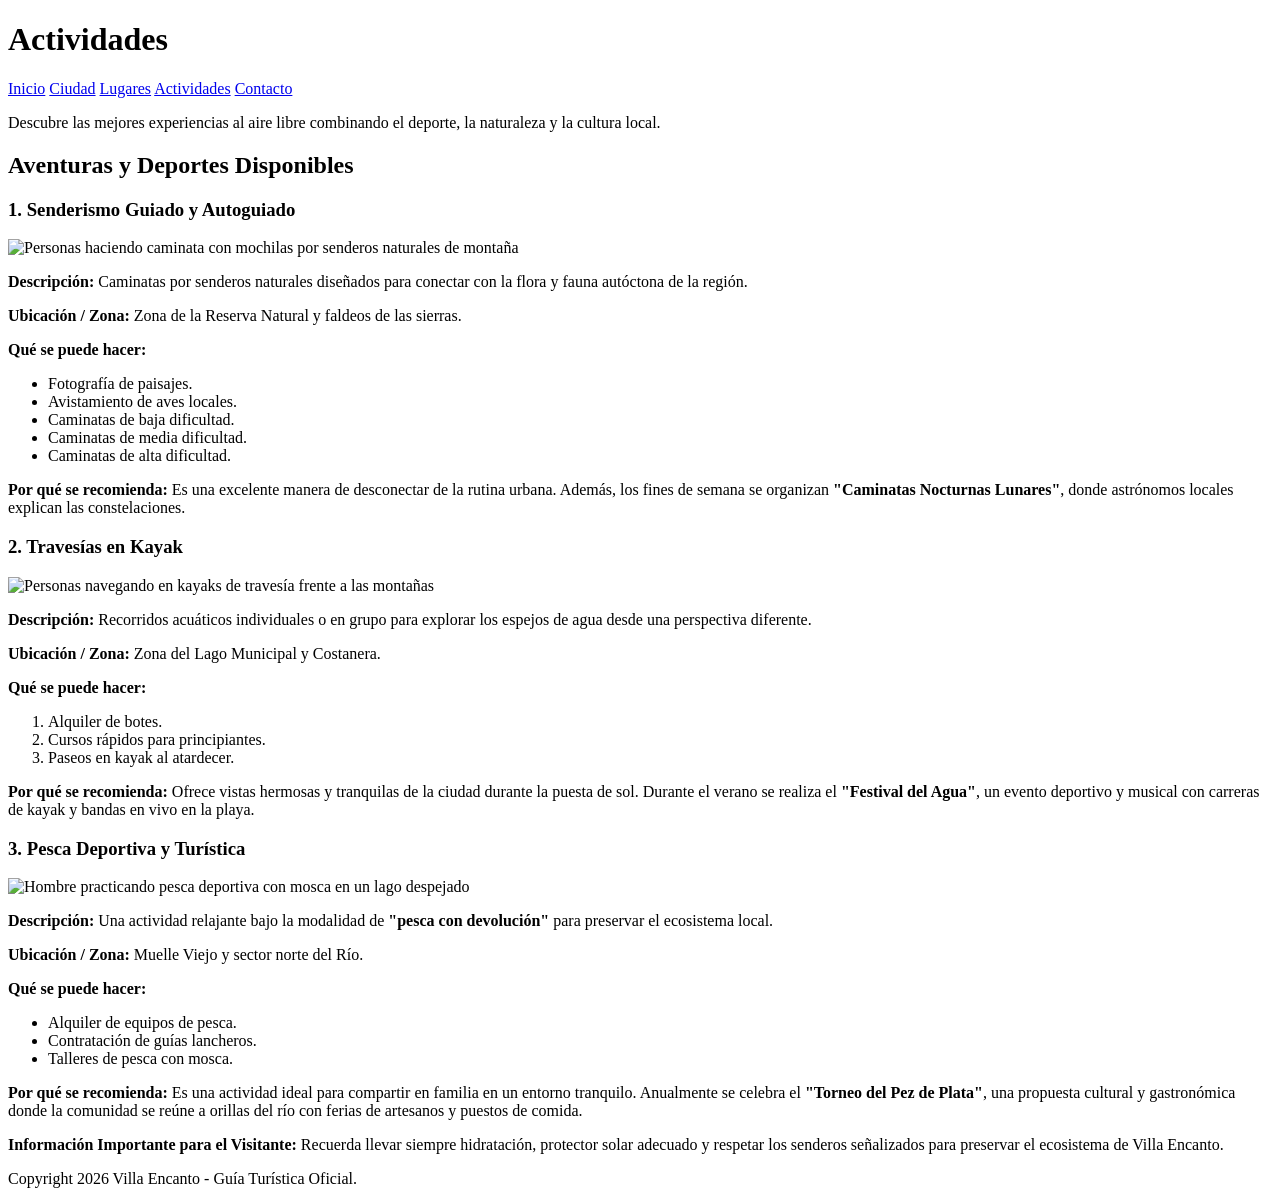
==== Actividades.html @ b79b6f77 "fix:Contacto.html;ciudad.html;Actividades.html;CSS/estilos,css" ====
<!DOCTYPE html>
<html lang="es">

<head>
    <meta charset="UTF-8">
    <meta name="viewport" content="width=device-width, initial-scale=1.0">
    <title>Actividades - Villa Encanto</title>
    <link rel="stylesheet" href="css/estilos.css">
</head>

<body>

    <header>

        <h1>Actividades</h1>

        <nav>
            <a href="Index.html">Inicio</a>
            <a href="Ciudad.html">Ciudad</a>
            <a href="Lugares.html">Lugares</a>
            <a href="Actividades.html">Actividades</a>
            <a href="Contacto.html">Contacto</a>
        </nav>

    </header>


    <main>

        <p>
            Descubre las mejores experiencias al aire libre combinando
            el deporte, la naturaleza y la cultura local.
        </p>


        <section>

            <h2>Aventuras y Deportes Disponibles</h2>


            <h3>1. Senderismo Guiado y Autoguiado</h3>

            <img src="DESC.IMAGENES/foto_senderismo.jpg"
                 alt="Personas haciendo caminata con mochilas por senderos naturales de montaña"
                 width="400">

            <p>
                <strong>Descripción:</strong>
                Caminatas por senderos naturales diseñados para conectar
                con la flora y fauna autóctona de la región.
            </p>

            <p>
                <strong>Ubicación / Zona:</strong>
                Zona de la Reserva Natural y faldeos de las sierras.
            </p>

            <p>
                <strong>Qué se puede hacer:</strong>
            </p>

            <ul>
                <li>Fotografía de paisajes.</li>
                <li>Avistamiento de aves locales.</li>
                <li>Caminatas de baja dificultad.</li>
                <li>Caminatas de media dificultad.</li>
                <li>Caminatas de alta dificultad.</li>
            </ul>

            <p>
                <strong>Por qué se recomienda:</strong>
                Es una excelente manera de desconectar de la rutina urbana.
                Además, los fines de semana se organizan
                <strong>"Caminatas Nocturnas Lunares"</strong>, donde
                astrónomos locales explican las constelaciones.
            </p>


            <h3>2. Travesías en Kayak</h3>

            <img src="DESC.IMAGENES\travesias_kayak_familiar_.jpg"
                 alt="Personas navegando en kayaks de travesía frente a las montañas"
                 width="400">

            <p>
                <strong>Descripción:</strong>
                Recorridos acuáticos individuales o en grupo para explorar
                los espejos de agua desde una perspectiva diferente.
            </p>

            <p>
                <strong>Ubicación / Zona:</strong>
                Zona del Lago Municipal y Costanera.
            </p>

            <p>
                <strong>Qué se puede hacer:</strong>
            </p>

            <ol>
                <li>Alquiler de botes.</li>
                <li>Cursos rápidos para principiantes.</li>
                <li>Paseos en kayak al atardecer.</li>
            </ol>

            <p>
                <strong>Por qué se recomienda:</strong>
                Ofrece vistas hermosas y tranquilas de la ciudad durante
                la puesta de sol. Durante el verano se realiza el
                <strong>"Festival del Agua"</strong>, un evento deportivo
                y musical con carreras de kayak y bandas en vivo en la playa.
            </p>


            <h3>3. Pesca Deportiva y Turística</h3>

            <img src="DESC.IMAGENES\muelle_viejo_pesca_turistica.jpg"
                 alt="Hombre practicando pesca deportiva con mosca en un lago despejado"
                 width="400">

            <p>
                <strong>Descripción:</strong>
                Una actividad relajante bajo la modalidad de
                <strong>"pesca con devolución"</strong> para preservar
                el ecosistema local.
            </p>

            <p>
                <strong>Ubicación / Zona:</strong>
                Muelle Viejo y sector norte del Río.
            </p>

            <p>
                <strong>Qué se puede hacer:</strong>
            </p>

            <ul>
                <li>Alquiler de equipos de pesca.</li>
                <li>Contratación de guías lancheros.</li>
                <li>Talleres de pesca con mosca.</li>
            </ul>

            <p>
                <strong>Por qué se recomienda:</strong>
                Es una actividad ideal para compartir en familia en un
                entorno tranquilo. Anualmente se celebra el
                <strong>"Torneo del Pez de Plata"</strong>, una propuesta
                cultural y gastronómica donde la comunidad se reúne a
                orillas del río con ferias de artesanos y puestos de comida.
            </p>

        </section>


        <p>
            <strong>Información Importante para el Visitante:</strong>
            Recuerda llevar siempre hidratación, protector solar adecuado
            y respetar los senderos señalizados para preservar el
            ecosistema de Villa Encanto.
        </p>


    </main>


    <footer>

        <p>
            Copyright 2026 Villa Encanto - Guía Turística Oficial.
        </p>

    </footer>

</body>

</html>
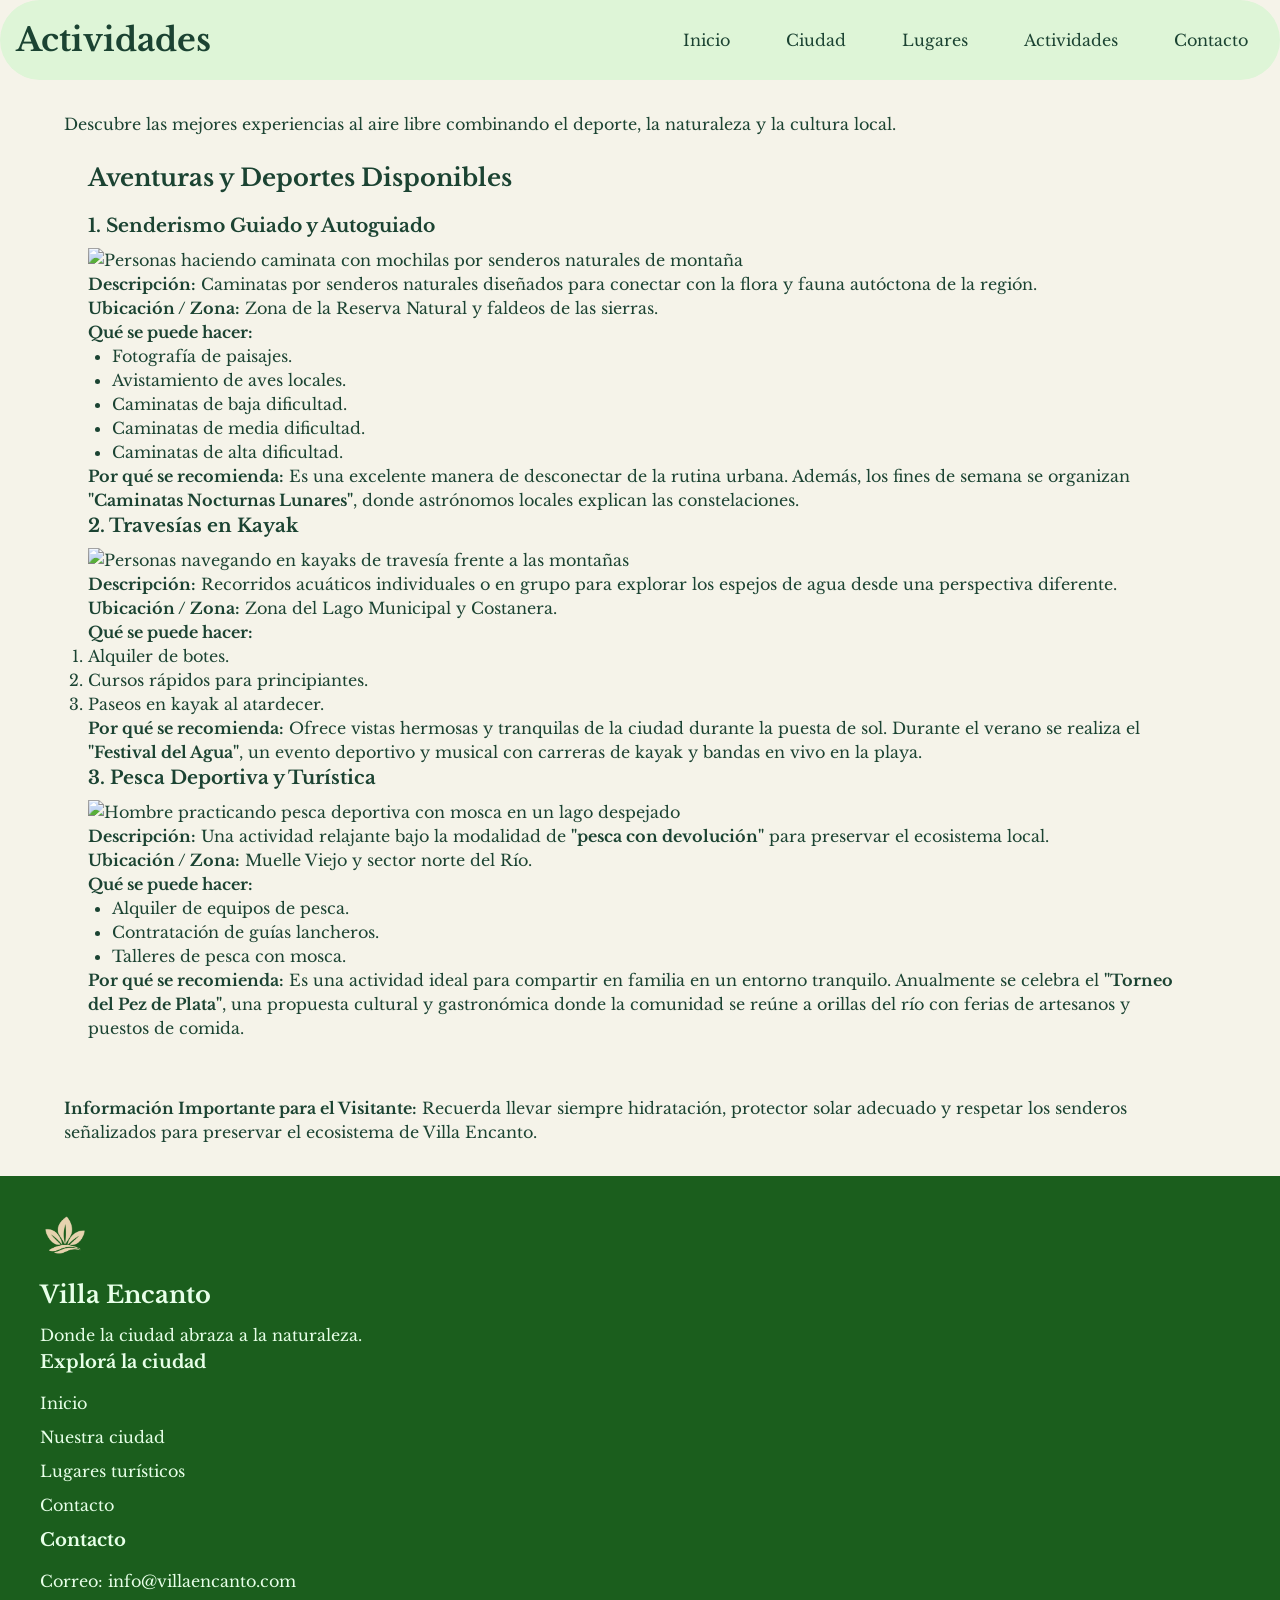
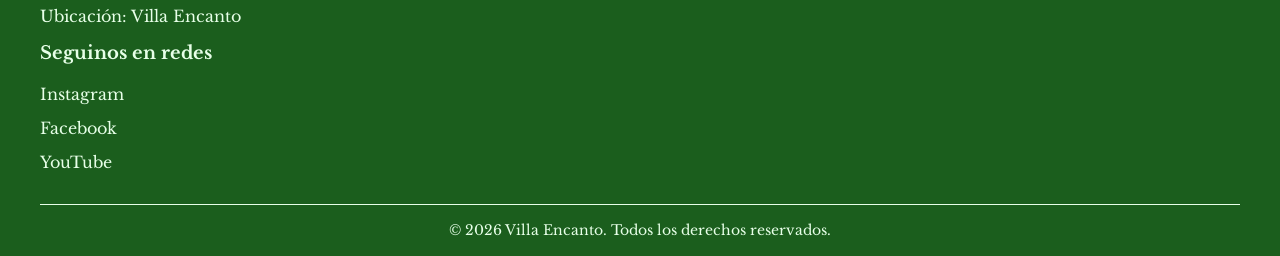
==== commit c4f4057c: "fix:correccion de vinculacion con css, menu de navegacion y creacion de footer" ====
--- a/Actividades.html
+++ b/Actividades.html
@@ -1,176 +1,254 @@
 <!DOCTYPE html>
 <html lang="es">
 
-<head>
-    <meta charset="UTF-8">
-    <meta name="viewport" content="width=device-width, initial-scale=1.0">
-    <title>Actividades - Villa Encanto</title>
-    <link rel="stylesheet" href="css/estilos.css">
-</head>
-
-<body>
-
-    <header>
-
-        <h1>Actividades</h1>
-
-        <nav>
-            <a href="Index.html">Inicio</a>
-            <a href="Ciudad.html">Ciudad</a>
-            <a href="Lugares.html">Lugares</a>
-            <a href="Actividades.html">Actividades</a>
-            <a href="Contacto.html">Contacto</a>
-        </nav>
-
-    </header>
-
-
-    <main>
-
-        <p>
-            Descubre las mejores experiencias al aire libre combinando
-            el deporte, la naturaleza y la cultura local.
-        </p>
-
-
-        <section>
-
-            <h2>Aventuras y Deportes Disponibles</h2>
-
-
-            <h3>1. Senderismo Guiado y Autoguiado</h3>
-
-            <img src="DESC.IMAGENES/foto_senderismo.jpg"
-                 alt="Personas haciendo caminata con mochilas por senderos naturales de montaña"
-                 width="400">
+    <head>
+        <meta charset="UTF-8">
+        <meta name="viewport" content="width=device-width, initial-scale=1.0">
+        <title>Actividades - Villa Encanto</title>
+        <meta name="description" content="Conocé Villa Encanto, una ciudad rodeada de naturaleza, cultura, espacios recreativos y lugares únicos para descubrir.">
+
+        <!-- Google Fonts -->
+        <link rel="preconnect" href="https://fonts.googleapis.com">
+        <link rel="preconnect" href="https://fonts.gstatic.com" crossorigin>
+        <link href="https://fonts.googleapis.com/css2?family=Libre+Baskerville:ital,wght@0,400..700;1,400..700&display=swap" rel="stylesheet">
+
+        <!-- CSS -->
+        <link rel="stylesheet" href="CSS/estilos.css">
+    </head>
+
+    <body>
+
+        <header>
+            <h1>Actividades</h1>
+            <nav>
+                <ul>
+                    <li><a href="index.html">Inicio</a></li>
+                    <li><a href="ciudad.html">Ciudad</a></li>
+                    <li><a href="lugares.html">Lugares</a></li>
+                    <li><a href="actividades.html">Actividades</a></li>
+                    <li><a href="contacto.html">Contacto</a></li>
+                </ul>
+            </nav>
+        </header>
+
+
+        <main>
 
             <p>
-                <strong>Descripción:</strong>
-                Caminatas por senderos naturales diseñados para conectar
-                con la flora y fauna autóctona de la región.
+                Descubre las mejores experiencias al aire libre combinando
+                el deporte, la naturaleza y la cultura local.
             </p>
 
+
+            <section>
+
+                <h2>Aventuras y Deportes Disponibles</h2>
+
+
+                <h3>1. Senderismo Guiado y Autoguiado</h3>
+
+                <img
+                    src="DESC.IMAGENES/foto_senderismo.jpg"
+                    alt="Personas haciendo caminata con mochilas por senderos naturales de montaña"
+                    width="400"
+                >
+
+                <p>
+                    <strong>Descripción:</strong>
+                    Caminatas por senderos naturales diseñados para conectar
+                    con la flora y fauna autóctona de la región.
+                </p>
+
+                <p>
+                    <strong>Ubicación / Zona:</strong>
+                    Zona de la Reserva Natural y faldeos de las sierras.
+                </p>
+
+                <p>
+                    <strong>Qué se puede hacer:</strong>
+                </p>
+
+                <ul>
+                    <li>Fotografía de paisajes.</li>
+                    <li>Avistamiento de aves locales.</li>
+                    <li>Caminatas de baja dificultad.</li>
+                    <li>Caminatas de media dificultad.</li>
+                    <li>Caminatas de alta dificultad.</li>
+                </ul>
+
+                <p>
+                    <strong>Por qué se recomienda:</strong>
+                    Es una excelente manera de desconectar de la rutina urbana.
+                    Además, los fines de semana se organizan
+                    <strong>"Caminatas Nocturnas Lunares"</strong>, donde
+                    astrónomos locales explican las constelaciones.
+                </p>
+
+
+                <h3>2. Travesías en Kayak</h3>
+
+                <img
+                    src="DESC.IMAGENES\travesias_kayak_familiar_.jpg"
+                    alt="Personas navegando en kayaks de travesía frente a las montañas"
+                    width="400"
+                >
+
+                <p>
+                    <strong>Descripción:</strong>
+                    Recorridos acuáticos individuales o en grupo para explorar
+                    los espejos de agua desde una perspectiva diferente.
+                </p>
+
+                <p>
+                    <strong>Ubicación / Zona:</strong>
+                    Zona del Lago Municipal y Costanera.
+                </p>
+
+                <p>
+                    <strong>Qué se puede hacer:</strong>
+                </p>
+
+                <ol>
+                    <li>Alquiler de botes.</li>
+                    <li>Cursos rápidos para principiantes.</li>
+                    <li>Paseos en kayak al atardecer.</li>
+                </ol>
+
+                <p>
+                    <strong>Por qué se recomienda:</strong>
+                    Ofrece vistas hermosas y tranquilas de la ciudad durante
+                    la puesta de sol. Durante el verano se realiza el
+                    <strong>"Festival del Agua"</strong>, un evento deportivo
+                    y musical con carreras de kayak y bandas en vivo en la playa.
+                </p>
+
+
+                <h3>3. Pesca Deportiva y Turística</h3>
+
+                <img
+                    src="DESC.IMAGENES\muelle_viejo_pesca_turistica.jpg"
+                    alt="Hombre practicando pesca deportiva con mosca en un lago despejado"
+                    width="400"
+                >
+
+                <p>
+                    <strong>Descripción:</strong>
+                    Una actividad relajante bajo la modalidad de
+                    <strong>"pesca con devolución"</strong> para preservar
+                    el ecosistema local.
+                </p>
+
+                <p>
+                    <strong>Ubicación / Zona:</strong>
+                    Muelle Viejo y sector norte del Río.
+                </p>
+
+                <p>
+                    <strong>Qué se puede hacer:</strong>
+                </p>
+
+                <ul>
+                    <li>Alquiler de equipos de pesca.</li>
+                    <li>Contratación de guías lancheros.</li>
+                    <li>Talleres de pesca con mosca.</li>
+                </ul>
+
+                <p>
+                    <strong>Por qué se recomienda:</strong>
+                    Es una actividad ideal para compartir en familia en un
+                    entorno tranquilo. Anualmente se celebra el
+                    <strong>"Torneo del Pez de Plata"</strong>, una propuesta
+                    cultural y gastronómica donde la comunidad se reúne a
+                    orillas del río con ferias de artesanos y puestos de comida.
+                </p>
+
+            </section>
+
+
             <p>
-                <strong>Ubicación / Zona:</strong>
-                Zona de la Reserva Natural y faldeos de las sierras.
+                <strong>Información Importante para el Visitante:</strong>
+                Recuerda llevar siempre hidratación, protector solar adecuado
+                y respetar los senderos señalizados para preservar el
+                ecosistema de Villa Encanto.
             </p>
 
-            <p>
-                <strong>Qué se puede hacer:</strong>
-            </p>
-
-            <ul>
-                <li>Fotografía de paisajes.</li>
-                <li>Avistamiento de aves locales.</li>
-                <li>Caminatas de baja dificultad.</li>
-                <li>Caminatas de media dificultad.</li>
-                <li>Caminatas de alta dificultad.</li>
-            </ul>
-
-            <p>
-                <strong>Por qué se recomienda:</strong>
-                Es una excelente manera de desconectar de la rutina urbana.
-                Además, los fines de semana se organizan
-                <strong>"Caminatas Nocturnas Lunares"</strong>, donde
-                astrónomos locales explican las constelaciones.
-            </p>
-
-
-            <h3>2. Travesías en Kayak</h3>
-
-            <img src="DESC.IMAGENES\travesias_kayak_familiar_.jpg"
-                 alt="Personas navegando en kayaks de travesía frente a las montañas"
-                 width="400">
-
-            <p>
-                <strong>Descripción:</strong>
-                Recorridos acuáticos individuales o en grupo para explorar
-                los espejos de agua desde una perspectiva diferente.
-            </p>
-
-            <p>
-                <strong>Ubicación / Zona:</strong>
-                Zona del Lago Municipal y Costanera.
-            </p>
-
-            <p>
-                <strong>Qué se puede hacer:</strong>
-            </p>
-
-            <ol>
-                <li>Alquiler de botes.</li>
-                <li>Cursos rápidos para principiantes.</li>
-                <li>Paseos en kayak al atardecer.</li>
-            </ol>
-
-            <p>
-                <strong>Por qué se recomienda:</strong>
-                Ofrece vistas hermosas y tranquilas de la ciudad durante
-                la puesta de sol. Durante el verano se realiza el
-                <strong>"Festival del Agua"</strong>, un evento deportivo
-                y musical con carreras de kayak y bandas en vivo en la playa.
-            </p>
-
-
-            <h3>3. Pesca Deportiva y Turística</h3>
-
-            <img src="DESC.IMAGENES\muelle_viejo_pesca_turistica.jpg"
-                 alt="Hombre practicando pesca deportiva con mosca en un lago despejado"
-                 width="400">
-
-            <p>
-                <strong>Descripción:</strong>
-                Una actividad relajante bajo la modalidad de
-                <strong>"pesca con devolución"</strong> para preservar
-                el ecosistema local.
-            </p>
-
-            <p>
-                <strong>Ubicación / Zona:</strong>
-                Muelle Viejo y sector norte del Río.
-            </p>
-
-            <p>
-                <strong>Qué se puede hacer:</strong>
-            </p>
-
-            <ul>
-                <li>Alquiler de equipos de pesca.</li>
-                <li>Contratación de guías lancheros.</li>
-                <li>Talleres de pesca con mosca.</li>
-            </ul>
-
-            <p>
-                <strong>Por qué se recomienda:</strong>
-                Es una actividad ideal para compartir en familia en un
-                entorno tranquilo. Anualmente se celebra el
-                <strong>"Torneo del Pez de Plata"</strong>, una propuesta
-                cultural y gastronómica donde la comunidad se reúne a
-                orillas del río con ferias de artesanos y puestos de comida.
-            </p>
-
-        </section>
-
-
-        <p>
-            <strong>Información Importante para el Visitante:</strong>
-            Recuerda llevar siempre hidratación, protector solar adecuado
-            y respetar los senderos señalizados para preservar el
-            ecosistema de Villa Encanto.
-        </p>
-
-
-    </main>
-
-
-    <footer>
-
-        <p>
-            Copyright 2026 Villa Encanto - Guía Turística Oficial.
-        </p>
-
-    </footer>
+
+        </main>
+
+
+        <!-- PIE DE PÁGINA -->
+        <footer id="pie-pagina">
+
+            <div class="footer-contenido">
+
+                <div class="footer-identidad">
+                    <img
+                        src="Imagenes/isologo-beige.png"
+                        alt="Isologo de Villa Encanto"
+                        width="50"
+                    >
+
+                    <h2>Villa Encanto</h2>
+                    <p>Donde la ciudad abraza a la naturaleza.</p>
+                </div>
+
+                <div class="footer-enlaces">
+                    <h3>Explorá la ciudad</h3>
+
+                    <ul>
+                        <li><a href="index.html">Inicio</a></li>
+                        <li><a href="ciudad.html">Nuestra ciudad</a></li>
+                        <li><a href="lugares.html">Lugares turísticos</a></li>
+                        <li><a href="contacto.html">Contacto</a></li>
+                    </ul>
+                </div>
+
+                <div class="footer-contacto">
+                    <h3>Contacto</h3>
+                    <p>Correo: info@villaencanto.com</p>
+                    <p>Ubicación: Villa Encanto</p>
+                </div>
+
+                <div class="footer-redes">
+                    <h3>Seguinos en redes</h3>
+
+                    <ul>
+                        <li>
+                            <a
+                                href="https://www.instagram.com/"
+                                target="_blank"
+                                rel="noopener noreferrer"
+                            >Instagram</a>
+                        </li>
+                        <li>
+                            <a
+                                href="https://www.facebook.com/"
+                                target="_blank"
+                                rel="noopener noreferrer"
+                            >Facebook</a>
+                        </li>
+                        <li>
+                            <a
+                                href="https://www.youtube.com/"
+                                target="_blank"
+                                rel="noopener noreferrer"
+                            >YouTube</a>
+                        </li>
+                    </ul>
+                </div>
+
+            </div>
+
+            <div class="footer-derechos">
+                <p>&copy; 2026 Villa Encanto. Todos los derechos reservados.</p>
+            </div>
+
+        </footer>
+
+    </body>
+</html>
+
 
 </body>
 
-</html>+</html>
--- a/CSS/estilos.css
+++ b/CSS/estilos.css
@@ -0,0 +1,372 @@
+/* VARIABLES CSS */
+:root {
+    /* Colores de fondo */
+    --color-primario-fondo: #f5f3e9;
+    --color-secundario-fondo: #def5d7;
+    --color-terciario-fondo: #d6b56d;
+    --color-cuaternario-fondo: #1b5e1d;
+    /*botones */
+    --color-boton-fondo: #1b5e1d;
+
+    /* Colores de texto */
+    --color-primario-texto: #1b4332;
+    --color-secundario-texto: #f5f3e9;
+    --color-terciario-texto: #d6b56d;
+
+    /* Tipografía */
+    --tipo-fuente-principal: "Libre Baskerville", serif;
+}
+
+/* RESET CSS */
+* {
+    margin: 0;
+    padding: 0;
+    box-sizing: border-box;
+}
+
+/* TIPOGRAFÍA Y ESTILOS GLOBALES */
+body {
+    font-family: var(--tipo-fuente-principal);
+    color: var(--color-primario-texto);
+    font-size: 1rem;
+    background-color: var(--color-primario-fondo);
+    line-height: 1.5;
+    margin: 0;
+    padding: 0;
+}
+
+/* ENCABEZADO */
+header {
+    display: flex;
+    justify-content: space-between;
+    align-items: center;
+
+    background-color: var(--color-secundario-fondo);
+    padding: 1rem;
+    text-align: left;
+    
+
+    border-radius: 40px;
+}
+
+/* MENÚ DE NAVEGACIÓN */
+
+nav {
+    margin-top: 1.5rem 0;
+    order: 1;
+}
+.encabezado-logo {
+    order: 2;
+}
+
+.encabezado-logo img {
+    max-width: 100%;
+    height: auto;
+}
+nav ul {
+    display: flex;
+    justify-content: right;
+    align-items: center;
+    gap: 1.5rem;
+    list-style: none;
+    flex-wrap: wrap;
+}
+
+nav a {
+    color: var(--color-primario-texto);
+    text-decoration: none;
+    padding: 0.6rem 1rem; /*are de enlace mas grande paa q parezca un boton*/
+    border-radius: 10px; /*redonde las esquinas*/
+    transition: 0.3s;
+}
+/*efecto cuando paso el mouse por encima*/
+nav a:hover {
+    background-color: var(--color-cuaternario-fondo);
+    color: var(--color-secundario-texto);
+}
+
+/*imagen fondo index*/
+.hero {
+    min-height: 400px;
+    background-image: url("../Imagenes/paisaje-ciudad.avif");
+    background-size: cover;
+    background-position: center;
+    position: relative;
+    color: var(--color-secundario-texto);
+
+    display: flex;
+    justify-content: center;
+    align-items: center;
+
+    margin: 0;
+}
+/*titulo del hero*/
+.hero h1 {
+    font-size: 3.5rem;
+    margin-bottom: 1rem;
+}
+/*eslogan */
+.hero p {
+    font-size: 1.2rem;
+    line-height: 1.6;
+}
+
+/*boton de conce villa encanto*/
+.hero a {
+    display: inline-block;
+    margin-top: 1rem;
+    padding: 0.8rem 1.5rem;
+
+    background-color: var(--color-cuaternario-fondo);
+    color: var(--color-secundario-texto);
+    text-decoration: none;
+    font-weight: bold;
+    border-radius: 10px;
+
+    transition: 0.3s;
+}
+
+.hero a:hover {
+    transform: translateY(-3px);
+}
+.hero::before {
+    content: "";
+    position: absolute;
+    inset: 0;
+    background-color: rgba(0, 0, 0, 0.5); /* Capa semitransparente */
+}
+
+.hero-content {
+    position: relative;
+    z-index: 1;
+    max-width: 800px;
+    text-align: center;
+    padding: 2rem;
+}
+
+/* CONTENIDO PRINCIPAL */
+main {
+    background-color: var(--color-primario-fondo);
+    padding: 2rem 4rem;
+    width: 100%;
+    max-width: NONE;
+    margin: 0 AUTO;
+}
+
+/* footer */
+
+#pie-pagina {
+    background-color: #1b5e1d;
+    color: #e7ffe8;
+    padding: 35px 40px 15px;
+}
+
+/* Contenido del footer */
+
+.footer-contenido {
+    display:;
+    grid-template-columns: repeat(4, 1fr);
+    gap: 30px;
+    max-width: 1200px;
+    margin: 0 auto;
+}
+
+/* Identidad */
+
+.footer-identidad img {
+    margin-bottom: 10px;
+}
+
+.footer-identidad h2 {
+    font-size: 24px;
+    margin-bottom: 10px;
+}
+
+.footer-identidad p {
+    line-height: 1.6;
+}
+
+/* Títulos */
+
+#pie-pagina h3 {
+    font-size: 18px;
+    margin-bottom: 15px;
+}
+
+/* Listas */
+
+#pie-pagina ul {
+    list-style: none;
+    padding: 0;
+    margin: 0;
+}
+
+#pie-pagina li {
+    margin-bottom: 10px;
+}
+
+/* Enlaces */
+
+#pie-pagina a {
+    color: #e7ffe8;
+    text-decoration: none;
+    transition: color 0.3s;
+}
+
+#pie-pagina a:hover {
+    color: #ffffff;
+    text-decoration: underline;
+}
+
+/* Contacto */
+
+.footer-contacto p {
+    margin-bottom: 10px;
+    line-height: 1.6;
+}
+
+/* Derechos de autor */
+
+.footer-derechos {
+    border-top: 1px solid #e7ffe8;
+    text-align: center;
+    margin-top: 30px;
+    padding-top: 15px;
+    font-size: 14px;
+}
+
+.footer-derechos p {
+    margin: 0;
+}
+
+section {
+    margin-bottom: 2rem;
+    padding: 1.5rem;
+}
+
+/* TÍTULOS */
+h2 {
+    margin-bottom: 1rem;
+}
+
+h3 {
+    margin-bottom: 0.5rem;
+}
+
+/* IMÁGENES */
+figure {
+    margin: 1.5rem 0;
+    text-align: center;
+}
+
+figure img {
+    width: 600px;
+    max-width: 100%;
+    height: auto;
+    display: block;
+    margin: 0 auto;
+    border: 6px solid var(--color-primario);
+}
+
+figcaption {
+    margin-top: 0.5rem;
+}
+
+/* ZONAS DE LA CIUDAD -------------------------------revisar*/
+section article {
+    padding: 1rem;
+    margin-bottom: 1rem;
+    border: 1px solid var(--color-primario);
+}
+
+/* LISTAS */
+section ul {
+    padding-left: 1.5rem;
+}
+
+/* DATOS CLAVE */
+dl {
+    padding: 1rem;
+}
+
+dt {
+    font-weight: bold;
+    margin-top: 1rem;
+}
+
+dd {
+    margin-left: 1rem;
+}
+
+/* INFORMACIÓN TURÍSTICA */
+aside {
+    padding: 1.5rem;
+    margin-bottom: 2rem;
+    border: 1px solid var(--color-primario);
+}
+
+/* FORMULARIO DE CONTACTO */
+form {
+    max-width: 600px;
+    margin: 0 auto;
+    padding: 2rem;
+    border: 2px solid var(--color-primario);
+}
+
+form h2 {
+    text-align: center;
+    margin-bottom: 1.5rem;
+}
+
+.input-group {
+    display: flex;
+    flex-direction: column;
+    gap: 0.5rem;
+}
+
+.input-group input,
+.input-group textarea {
+    width: 100%;
+    padding: 0.75rem;
+    border: 1px solid var(--color-primario);
+    box-sizing: border-box;
+}
+
+.fore-text {
+    display: flex;
+    justify-content: space-between;
+    gap: 1rem;
+    margin-top: 1rem;
+}
+
+.fore-text a {
+    color: var(--color-primario);
+}
+
+.btn {
+    margin-top: 1.5rem;
+    padding: 0.75rem 2rem;
+    background-color: var(--color-primario);
+    color: var(--color-secundario-texto);
+    border: none;
+    cursor: pointer;
+}
+table {
+    width: 100%;
+    border-collapse: collapse;
+    margin-top: 1.5rem 0;
+}
+
+th,
+td {
+    border: 1px solid var(--color-primario);
+    padding: 0.75rem;
+    text-align: left;
+}
+thead {
+    background-color: var(--color-primario);
+}
+
+tbody tr:nth-child(even) {
+    background-color: var(--color-secundario-fondo);
+}
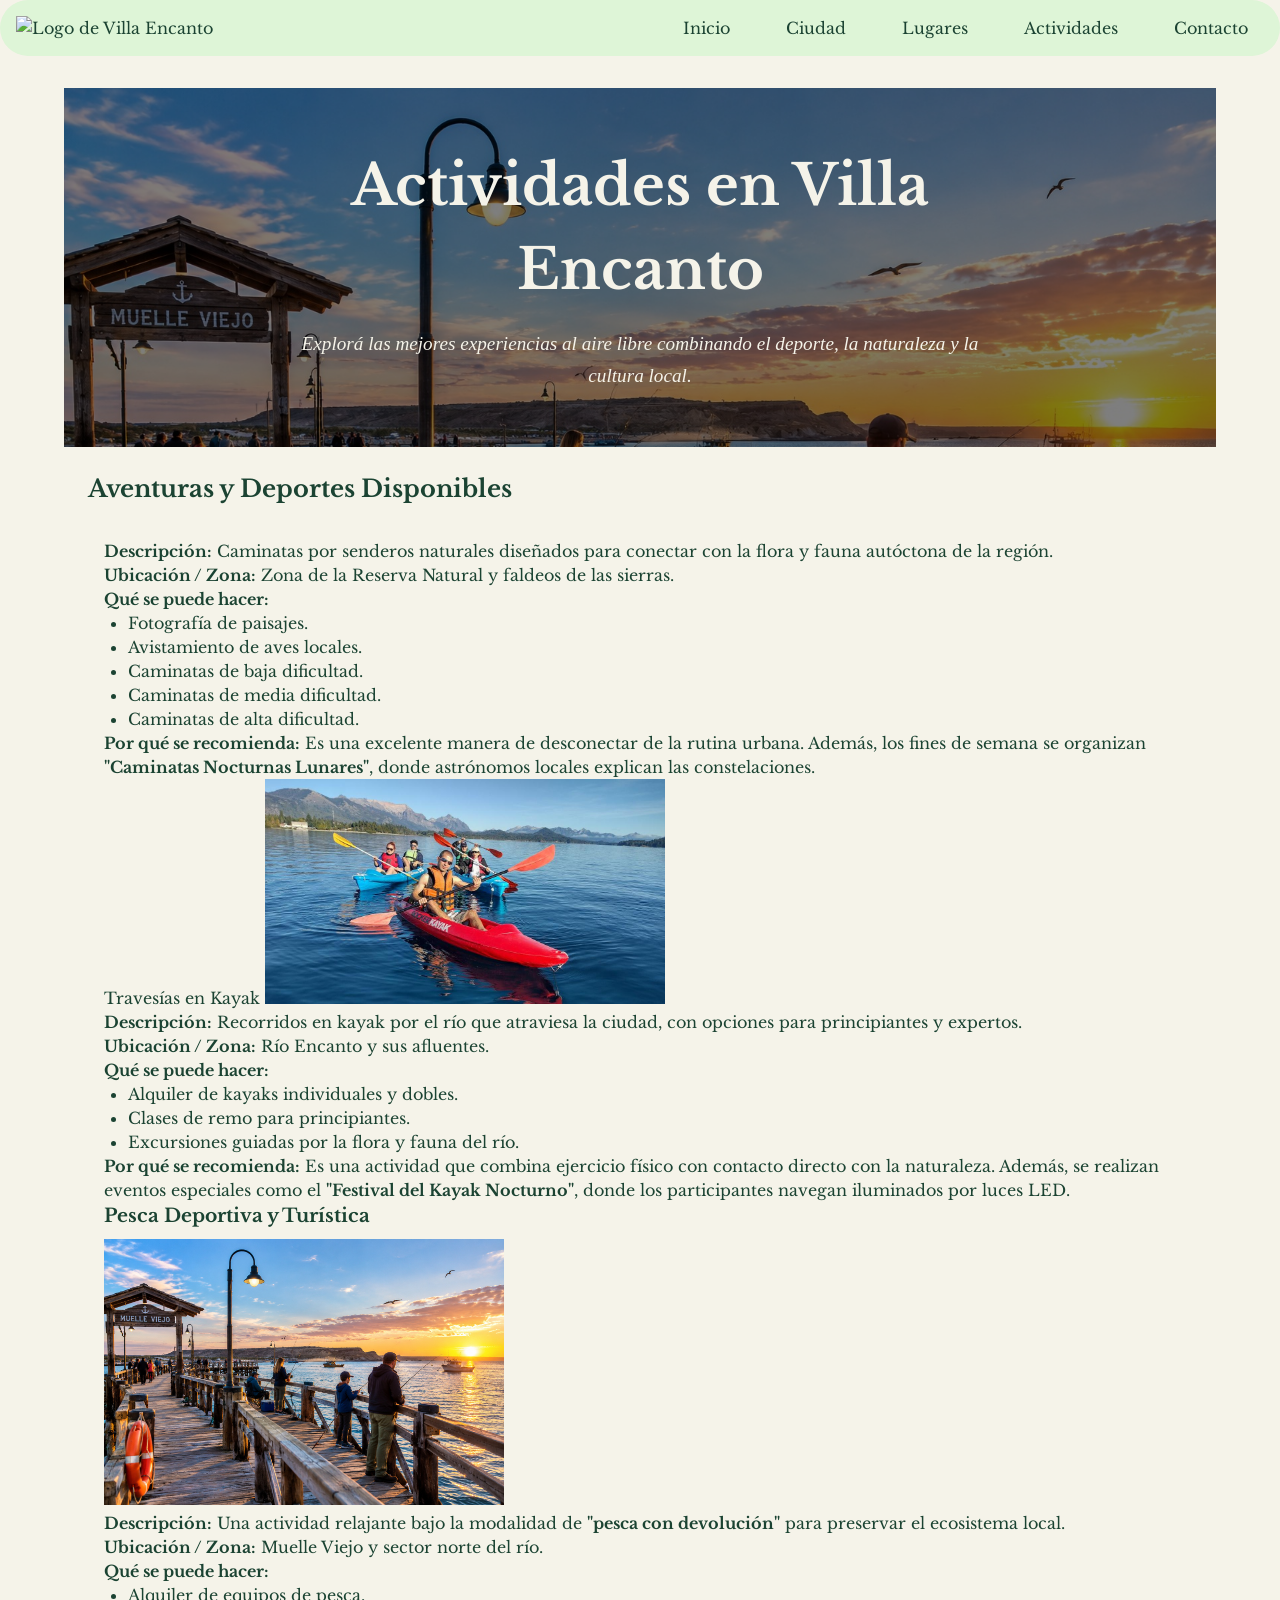
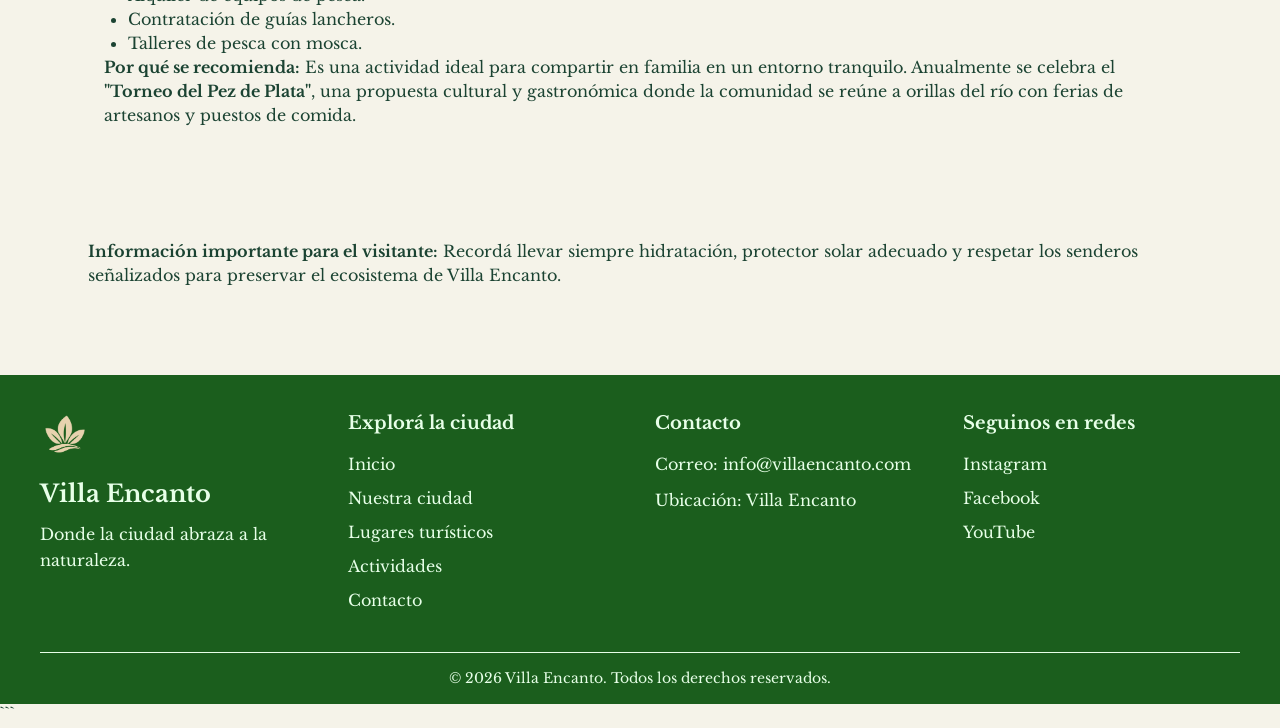
==== commit 5002adec: "fix:correcines html en pagina de actividades" ====
--- a/Actividades.html
+++ b/Actividades.html
@@ -4,7 +4,9 @@
     <head>
         <meta charset="UTF-8">
         <meta name="viewport" content="width=device-width, initial-scale=1.0">
+
         <title>Actividades - Villa Encanto</title>
+
         <meta name="description" content="Conocé Villa Encanto, una ciudad rodeada de naturaleza, cultura, espacios recreativos y lugares únicos para descubrir.">
 
         <!-- Google Fonts -->
@@ -18,8 +20,16 @@
 
     <body>
 
+        <!-- ENCABEZADO -->
         <header>
-            <h1>Actividades</h1>
+            <div class="Encabezado-logo">
+                <img
+                    src="Imagenes/LOGO - Villa encanto.png"
+                    alt="Logo de Villa Encanto"
+                    width="200"
+                >
+            </div>
+
             <nav>
                 <ul>
                     <li><a href="index.html">Inicio</a></li>
@@ -31,156 +41,167 @@
             </nav>
         </header>
 
-
         <main>
 
-            <p>
-                Descubre las mejores experiencias al aire libre combinando
-                el deporte, la naturaleza y la cultura local.
-            </p>
-
-
-            <section>
+            <!-- HERO DE ACTIVIDADES -->
+            <section class="hero-actividades">
+                <div class="hero-content">
+                    <h1>Actividades en Villa Encanto</h1>
+
+                    <p>
+                        <em>
+                            Explorá las mejores experiencias al aire libre combinando
+                            el deporte, la naturaleza y la cultura local.
+                        </em>
+                    </p>
+                </div>
+            </section>
+
+            <!-- ACTIVIDADES DISPONIBLES -->
+            <section id="actividades-disponibles">
 
                 <h2>Aventuras y Deportes Disponibles</h2>
 
-
-                <h3>1. Senderismo Guiado y Autoguiado</h3>
-
-                <img
-                    src="DESC.IMAGENES/foto_senderismo.jpg"
-                    alt="Personas haciendo caminata con mochilas por senderos naturales de montaña"
-                    width="400"
-                >
-
+                <!-- SENDERISMO -->
+                <article class="actividad">
+                    <div class="imagen/actividades">
+                        <p>
+                            <strong>Descripción:</strong>
+                            Caminatas por senderos naturales diseñados para conectar
+                            con la flora y fauna autóctona de la región.
+                        </p>
+                    </div>
+                    <div class="descripcion/actividades">
+                        <p>
+                            <strong>Ubicación / Zona:</strong>
+                            Zona de la Reserva Natural y faldeos de las sierras.
+                        </p>
+
+                        <p><strong>Qué se puede hacer:</strong></p>
+
+                        <ul>
+                            <li>Fotografía de paisajes.</li>
+                            <li>Avistamiento de aves locales.</li>
+                            <li>Caminatas de baja dificultad.</li>
+                            <li>Caminatas de media dificultad.</li>
+                            <li>Caminatas de alta dificultad.</li>
+                        </ul>
+
+                        <p>
+                            <strong>Por qué se recomienda:</strong>
+                            Es una excelente manera de desconectar de la rutina urbana.
+                            Además, los fines de semana se organizan
+                            <strong>"Caminatas Nocturnas Lunares"</strong>, donde
+                            astrónomos locales explican las constelaciones.
+                        </p>
+                    </div>
+                
+                    <!-- KAYAK -->
+                
+                    <div
+                        class="imagen/actividad"
+                        <h3
+                    >Travesías en Kayak</h3>
+
+                        <img
+                            src="../Imagenes\travesias_kayak_familiar_.jpg"
+                            alt="Grupo de personas remando en kayaks por un río rodeado de vegetación"
+                            width="400"
+                        >
+                    </div>
+                    <div
+                        <p
+                    >
+                        <strong>Descripción:</strong>
+                        Recorridos en kayak por el río que atraviesa la ciudad,
+                        con opciones para principiantes y expertos.
+                        </p>
+
+                        <p>
+                            <strong>Ubicación / Zona:</strong>
+                            Río Encanto y sus afluentes.
+                        </p>
+
+                        <p><strong>Qué se puede hacer:</strong></p>
+
+                        <ul>
+                            <li>Alquiler de kayaks individuales y dobles.</li>
+                            <li>Clases de remo para principiantes.</li>
+                            <li>Excursiones guiadas por la flora y fauna del río.</li>
+                        </ul>
+
+                        <p>
+                            <strong>Por qué se recomienda:</strong>
+                            Es una actividad que combina ejercicio físico con
+                            contacto directo con la naturaleza. Además, se realizan
+                            eventos especiales como el
+                            <strong>"Festival del Kayak Nocturno"</strong>, donde los
+                            participantes navegan iluminados por luces LED.
+                        </p>
+                    </div>
+
+                    <!-- PESCA DEPORTIVA -->
+                    <div class="imagen/actividad">
+                        <h3>Pesca Deportiva y Turística</h3>
+
+                        <img
+                            src="../Imagenes\muelle_viejo_pesca_turistica.jpg
+                        "
+                            alt="Hombre practicando pesca deportiva con mosca en un lago despejado"
+                            width="400"
+                        >
+
+                        <p>
+                            <strong>Descripción:</strong>
+                            Una actividad relajante bajo la modalidad de
+                            <strong>"pesca con devolución"</strong> para preservar
+                            el ecosistema local.
+                        </p>
+
+                        <p>
+                            <strong>Ubicación / Zona:</strong>
+                            Muelle Viejo y sector norte del río.
+                        </p>
+
+                        <p><strong>Qué se puede hacer:</strong></p>
+
+                        <ul>
+                            <li>Alquiler de equipos de pesca.</li>
+                            <li>Contratación de guías lancheros.</li>
+                            <li>Talleres de pesca con mosca.</li>
+                        </ul>
+
+                        <p>
+                            <strong>Por qué se recomienda:</strong>
+                            Es una actividad ideal para compartir en familia en un
+                            entorno tranquilo. Anualmente se celebra el
+                            <strong>"Torneo del Pez de Plata"</strong>, una propuesta
+                            cultural y gastronómica donde la comunidad se reúne a
+                            orillas del río con ferias de artesanos y puestos de comida.
+                        </p>
+                    </div>
+                </article>
+
+            </section>
+
+            <!-- INFORMACIÓN PARA EL VISITANTE -->
+            <section class="informacion-visitante">
                 <p>
-                    <strong>Descripción:</strong>
-                    Caminatas por senderos naturales diseñados para conectar
-                    con la flora y fauna autóctona de la región.
+                    <strong>Información importante para el visitante:</strong>
+                    Recordá llevar siempre hidratación, protector solar adecuado
+                    y respetar los senderos señalizados para preservar el
+                    ecosistema de Villa Encanto.
                 </p>
-
-                <p>
-                    <strong>Ubicación / Zona:</strong>
-                    Zona de la Reserva Natural y faldeos de las sierras.
-                </p>
-
-                <p>
-                    <strong>Qué se puede hacer:</strong>
-                </p>
-
-                <ul>
-                    <li>Fotografía de paisajes.</li>
-                    <li>Avistamiento de aves locales.</li>
-                    <li>Caminatas de baja dificultad.</li>
-                    <li>Caminatas de media dificultad.</li>
-                    <li>Caminatas de alta dificultad.</li>
-                </ul>
-
-                <p>
-                    <strong>Por qué se recomienda:</strong>
-                    Es una excelente manera de desconectar de la rutina urbana.
-                    Además, los fines de semana se organizan
-                    <strong>"Caminatas Nocturnas Lunares"</strong>, donde
-                    astrónomos locales explican las constelaciones.
-                </p>
-
-
-                <h3>2. Travesías en Kayak</h3>
-
-                <img
-                    src="DESC.IMAGENES\travesias_kayak_familiar_.jpg"
-                    alt="Personas navegando en kayaks de travesía frente a las montañas"
-                    width="400"
-                >
-
-                <p>
-                    <strong>Descripción:</strong>
-                    Recorridos acuáticos individuales o en grupo para explorar
-                    los espejos de agua desde una perspectiva diferente.
-                </p>
-
-                <p>
-                    <strong>Ubicación / Zona:</strong>
-                    Zona del Lago Municipal y Costanera.
-                </p>
-
-                <p>
-                    <strong>Qué se puede hacer:</strong>
-                </p>
-
-                <ol>
-                    <li>Alquiler de botes.</li>
-                    <li>Cursos rápidos para principiantes.</li>
-                    <li>Paseos en kayak al atardecer.</li>
-                </ol>
-
-                <p>
-                    <strong>Por qué se recomienda:</strong>
-                    Ofrece vistas hermosas y tranquilas de la ciudad durante
-                    la puesta de sol. Durante el verano se realiza el
-                    <strong>"Festival del Agua"</strong>, un evento deportivo
-                    y musical con carreras de kayak y bandas en vivo en la playa.
-                </p>
-
-
-                <h3>3. Pesca Deportiva y Turística</h3>
-
-                <img
-                    src="DESC.IMAGENES\muelle_viejo_pesca_turistica.jpg"
-                    alt="Hombre practicando pesca deportiva con mosca en un lago despejado"
-                    width="400"
-                >
-
-                <p>
-                    <strong>Descripción:</strong>
-                    Una actividad relajante bajo la modalidad de
-                    <strong>"pesca con devolución"</strong> para preservar
-                    el ecosistema local.
-                </p>
-
-                <p>
-                    <strong>Ubicación / Zona:</strong>
-                    Muelle Viejo y sector norte del Río.
-                </p>
-
-                <p>
-                    <strong>Qué se puede hacer:</strong>
-                </p>
-
-                <ul>
-                    <li>Alquiler de equipos de pesca.</li>
-                    <li>Contratación de guías lancheros.</li>
-                    <li>Talleres de pesca con mosca.</li>
-                </ul>
-
-                <p>
-                    <strong>Por qué se recomienda:</strong>
-                    Es una actividad ideal para compartir en familia en un
-                    entorno tranquilo. Anualmente se celebra el
-                    <strong>"Torneo del Pez de Plata"</strong>, una propuesta
-                    cultural y gastronómica donde la comunidad se reúne a
-                    orillas del río con ferias de artesanos y puestos de comida.
-                </p>
-
             </section>
 
-
-            <p>
-                <strong>Información Importante para el Visitante:</strong>
-                Recuerda llevar siempre hidratación, protector solar adecuado
-                y respetar los senderos señalizados para preservar el
-                ecosistema de Villa Encanto.
-            </p>
-
-
         </main>
-
 
         <!-- PIE DE PÁGINA -->
         <footer id="pie-pagina">
 
             <div class="footer-contenido">
 
+                <!-- IDENTIDAD -->
                 <div class="footer-identidad">
                     <img
                         src="Imagenes/isologo-beige.png"
@@ -192,6 +213,7 @@
                     <p>Donde la ciudad abraza a la naturaleza.</p>
                 </div>
 
+                <!-- ENLACES -->
                 <div class="footer-enlaces">
                     <h3>Explorá la ciudad</h3>
 
@@ -199,16 +221,19 @@
                         <li><a href="index.html">Inicio</a></li>
                         <li><a href="ciudad.html">Nuestra ciudad</a></li>
                         <li><a href="lugares.html">Lugares turísticos</a></li>
+                        <li><a href="actividades.html">Actividades</a></li>
                         <li><a href="contacto.html">Contacto</a></li>
                     </ul>
                 </div>
 
+                <!-- CONTACTO -->
                 <div class="footer-contacto">
                     <h3>Contacto</h3>
                     <p>Correo: info@villaencanto.com</p>
                     <p>Ubicación: Villa Encanto</p>
                 </div>
 
+                <!-- REDES SOCIALES -->
                 <div class="footer-redes">
                     <h3>Seguinos en redes</h3>
 
@@ -218,27 +243,36 @@
                                 href="https://www.instagram.com/"
                                 target="_blank"
                                 rel="noopener noreferrer"
-                            >Instagram</a>
+                            >
+                                Instagram
+                            </a>
                         </li>
+
                         <li>
                             <a
                                 href="https://www.facebook.com/"
                                 target="_blank"
                                 rel="noopener noreferrer"
-                            >Facebook</a>
+                            >
+                                Facebook
+                            </a>
                         </li>
+
                         <li>
                             <a
                                 href="https://www.youtube.com/"
                                 target="_blank"
                                 rel="noopener noreferrer"
-                            >YouTube</a>
+                            >
+                                YouTube
+                            </a>
                         </li>
                     </ul>
                 </div>
 
             </div>
 
+            <!-- DERECHOS -->
             <div class="footer-derechos">
                 <p>&copy; 2026 Villa Encanto. Todos los derechos reservados.</p>
             </div>
@@ -247,8 +281,4 @@
 
     </body>
 </html>
-
-
-</body>
-
-</html>
+```
--- a/CSS/estilos.css
+++ b/CSS/estilos.css
@@ -44,9 +44,8 @@
     background-color: var(--color-secundario-fondo);
     padding: 1rem;
     text-align: left;
-    
-
-    border-radius: 40px;
+
+    border-radius: 60px;
 }
 
 /* MENÚ DE NAVEGACIÓN */
@@ -87,7 +86,7 @@
 
 /*imagen fondo index*/
 .hero {
-    min-height: 400px;
+    min-height: 100px;
     background-image: url("../Imagenes/paisaje-ciudad.avif");
     background-size: cover;
     background-position: center;
@@ -100,6 +99,7 @@
 
     margin: 0;
 }
+
 /*titulo del hero*/
 .hero h1 {
     font-size: 3.5rem;
@@ -137,6 +137,53 @@
 }
 
 .hero-content {
+    position: relative;
+    z-index: 1;
+    max-width: 800px;
+    text-align: center;
+    padding: 2rem;
+}
+
+/* hero de las actividades*/
+.hero-actividades {
+    min-height: 100px;
+    background-image: url("../Imagenes/muelle_viejo_pesca_turistica.jpg");
+    background-size: cover;
+    background-position: top;
+    position: relative;
+    color: var(--color-secundario-texto);
+
+    display: flex;
+    justify-content: center;
+    align-items: center;
+
+    margin: 0;
+}
+
+/*titulo del hero*/
+.hero-actividades h1 {
+    font-size: 3.5rem;
+    margin-bottom: 1rem;
+}
+/*eslogan */
+.hero-actividades p {
+    font-size: 1.2rem;
+    line-height: 1.6;
+}
+
+
+
+.hero-actividades a:hover {
+    transform: translateY(-3px);
+}
+.hero-actividades::before {
+    content: "";
+    position: absolute;
+    inset: 0;
+    background-color: rgba(0, 0, 0, 0.5); /* Capa semitransparente */
+}
+
+.hero-actividades-content {
     position: relative;
     z-index: 1;
     max-width: 800px;
@@ -164,7 +211,7 @@
 /* Contenido del footer */
 
 .footer-contenido {
-    display:;
+    display: grid;
     grid-template-columns: repeat(4, 1fr);
     gap: 30px;
     max-width: 1200px;
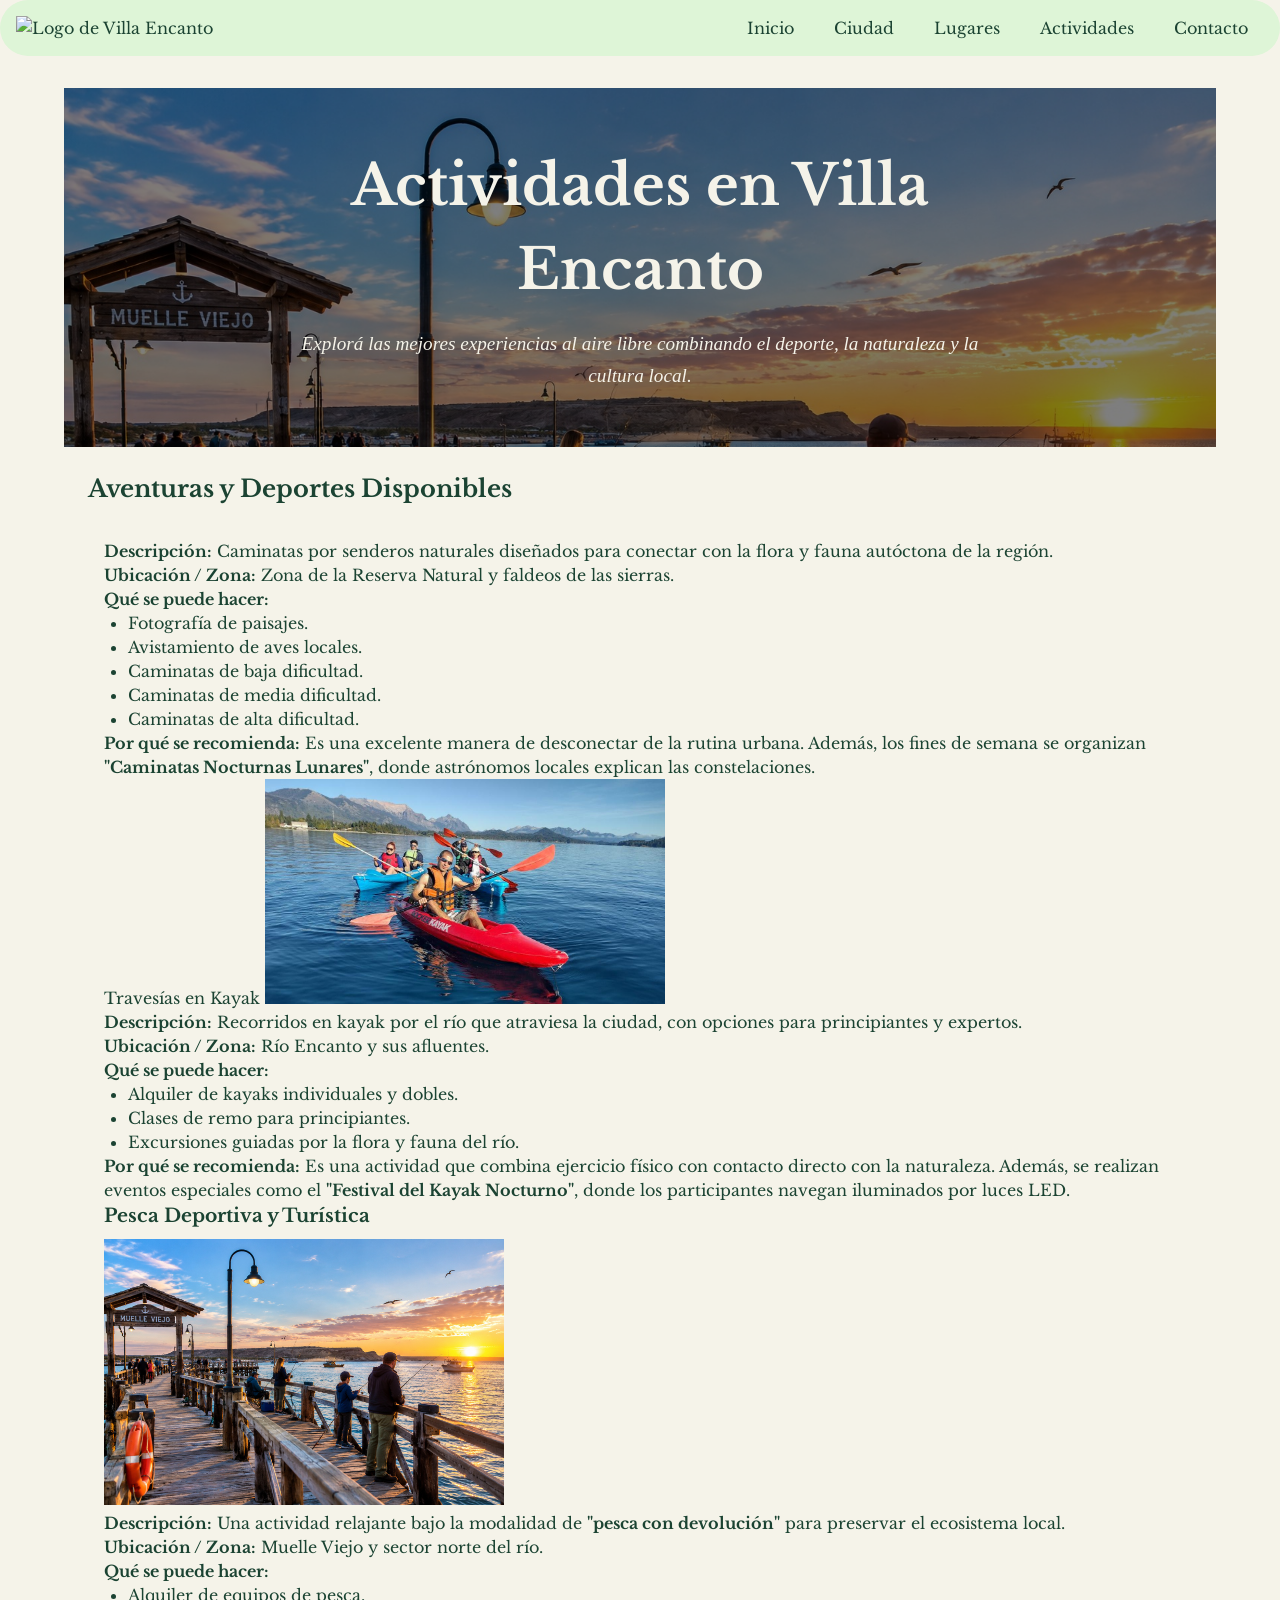
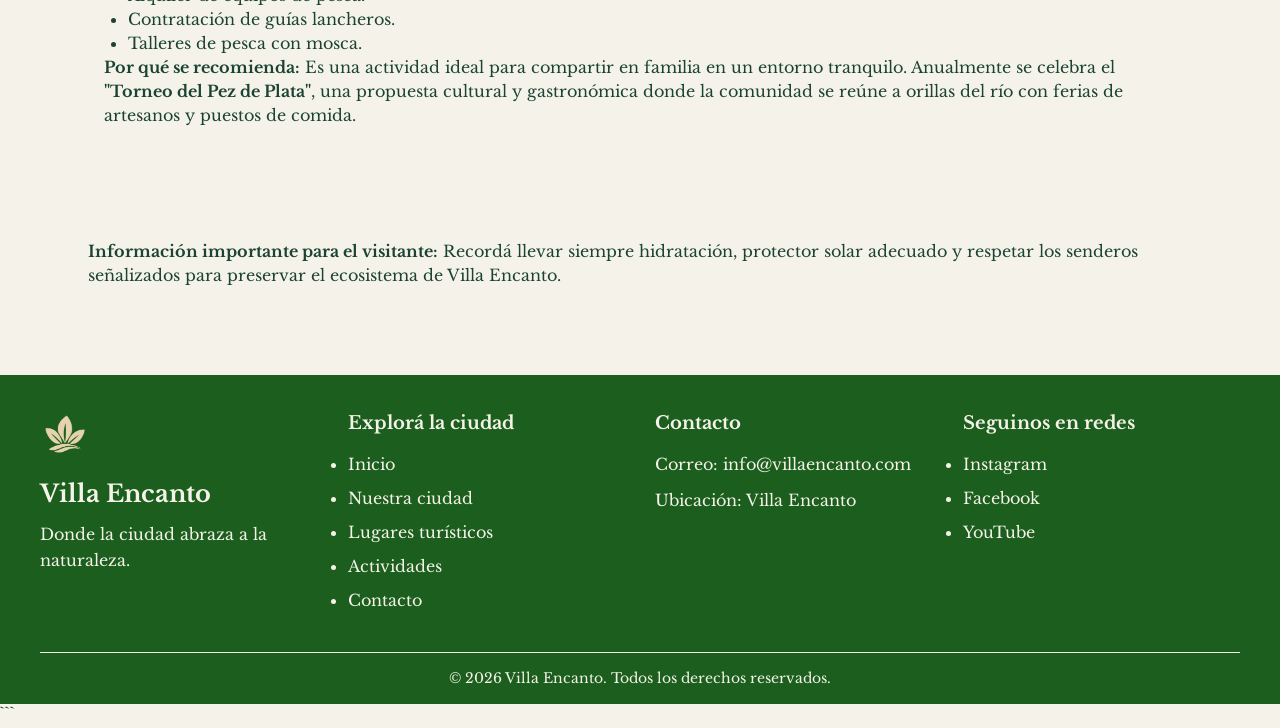
==== commit 1fe2fcba: "agregue estilo a botones" ====
--- a/Actividades.html
+++ b/Actividades.html
@@ -22,7 +22,7 @@
 
         <!-- ENCABEZADO -->
         <header>
-            <div class="Encabezado-logo">
+            <div class="encabezado-logo">
                 <img
                     src="Imagenes/LOGO - Villa encanto.png"
                     alt="Logo de Villa Encanto"
--- a/CSS/estilos.css
+++ b/CSS/estilos.css
@@ -43,7 +43,7 @@
 
     background-color: var(--color-secundario-fondo);
     padding: 1rem;
-    text-align: left;
+    
 
     border-radius: 60px;
 }
@@ -51,22 +51,25 @@
 /* MENÚ DE NAVEGACIÓN */
 
 nav {
-    margin-top: 1.5rem 0;
+    margin-top: 0;
+    order: 2;
+}
+.encabezado-logo {
     order: 1;
-}
-.encabezado-logo {
-    order: 2;
+    flex-shrink: 0;
 }
 
 .encabezado-logo img {
-    max-width: 100%;
+    width: 300px;
     height: auto;
 }
+
+
 nav ul {
     display: flex;
-    justify-content: right;
+    justify-content: flex-end;
     align-items: center;
-    gap: 1.5rem;
+    gap: 0.5em;
     list-style: none;
     flex-wrap: wrap;
 }
@@ -203,8 +206,8 @@
 /* footer */
 
 #pie-pagina {
-    background-color: #1b5e1d;
-    color: #e7ffe8;
+    background-color:var(--color-cuaternario-fondo);
+    color: var(--color-secundario-texto);
     padding: 35px 40px 15px;
 }
 
@@ -243,7 +246,7 @@
 /* Listas */
 
 #pie-pagina ul {
-    list-style: none;
+    list-style: disc; /* Cambiado de "none" a "disc" para mostrar viñetas */
     padding: 0;
     margin: 0;
 }
@@ -255,13 +258,13 @@
 /* Enlaces */
 
 #pie-pagina a {
-    color: #e7ffe8;
+    color: var(--color-secundario-texto);
     text-decoration: none;
     transition: color 0.3s;
 }
 
 #pie-pagina a:hover {
-    color: #ffffff;
+    color: var(--color-secundario-texto);
     text-decoration: underline;
 }
 
@@ -275,7 +278,7 @@
 /* Derechos de autor */
 
 .footer-derechos {
-    border-top: 1px solid #e7ffe8;
+    border-top: 1px solid var(--color-secundario-texto);
     text-align: center;
     margin-top: 30px;
     padding-top: 15px;
@@ -285,6 +288,22 @@
 .footer-derechos p {
     margin: 0;
 }
+
+.botoncito a{
+    display: inline-block;
+    margin-top: 1rem;
+    padding: 0.8rem 1.5rem;
+
+    background-color: var(--color-cuaternario-fondo);
+    color: var(--color-secundario-texto);
+    text-decoration: none;
+    font-weight: bold;
+    border-radius: 40px;
+
+    transition: 0.3s;
+}
+
+/*-------------------------------------------------------------------------------------------------------*/
 
 section {
     margin-bottom: 2rem;
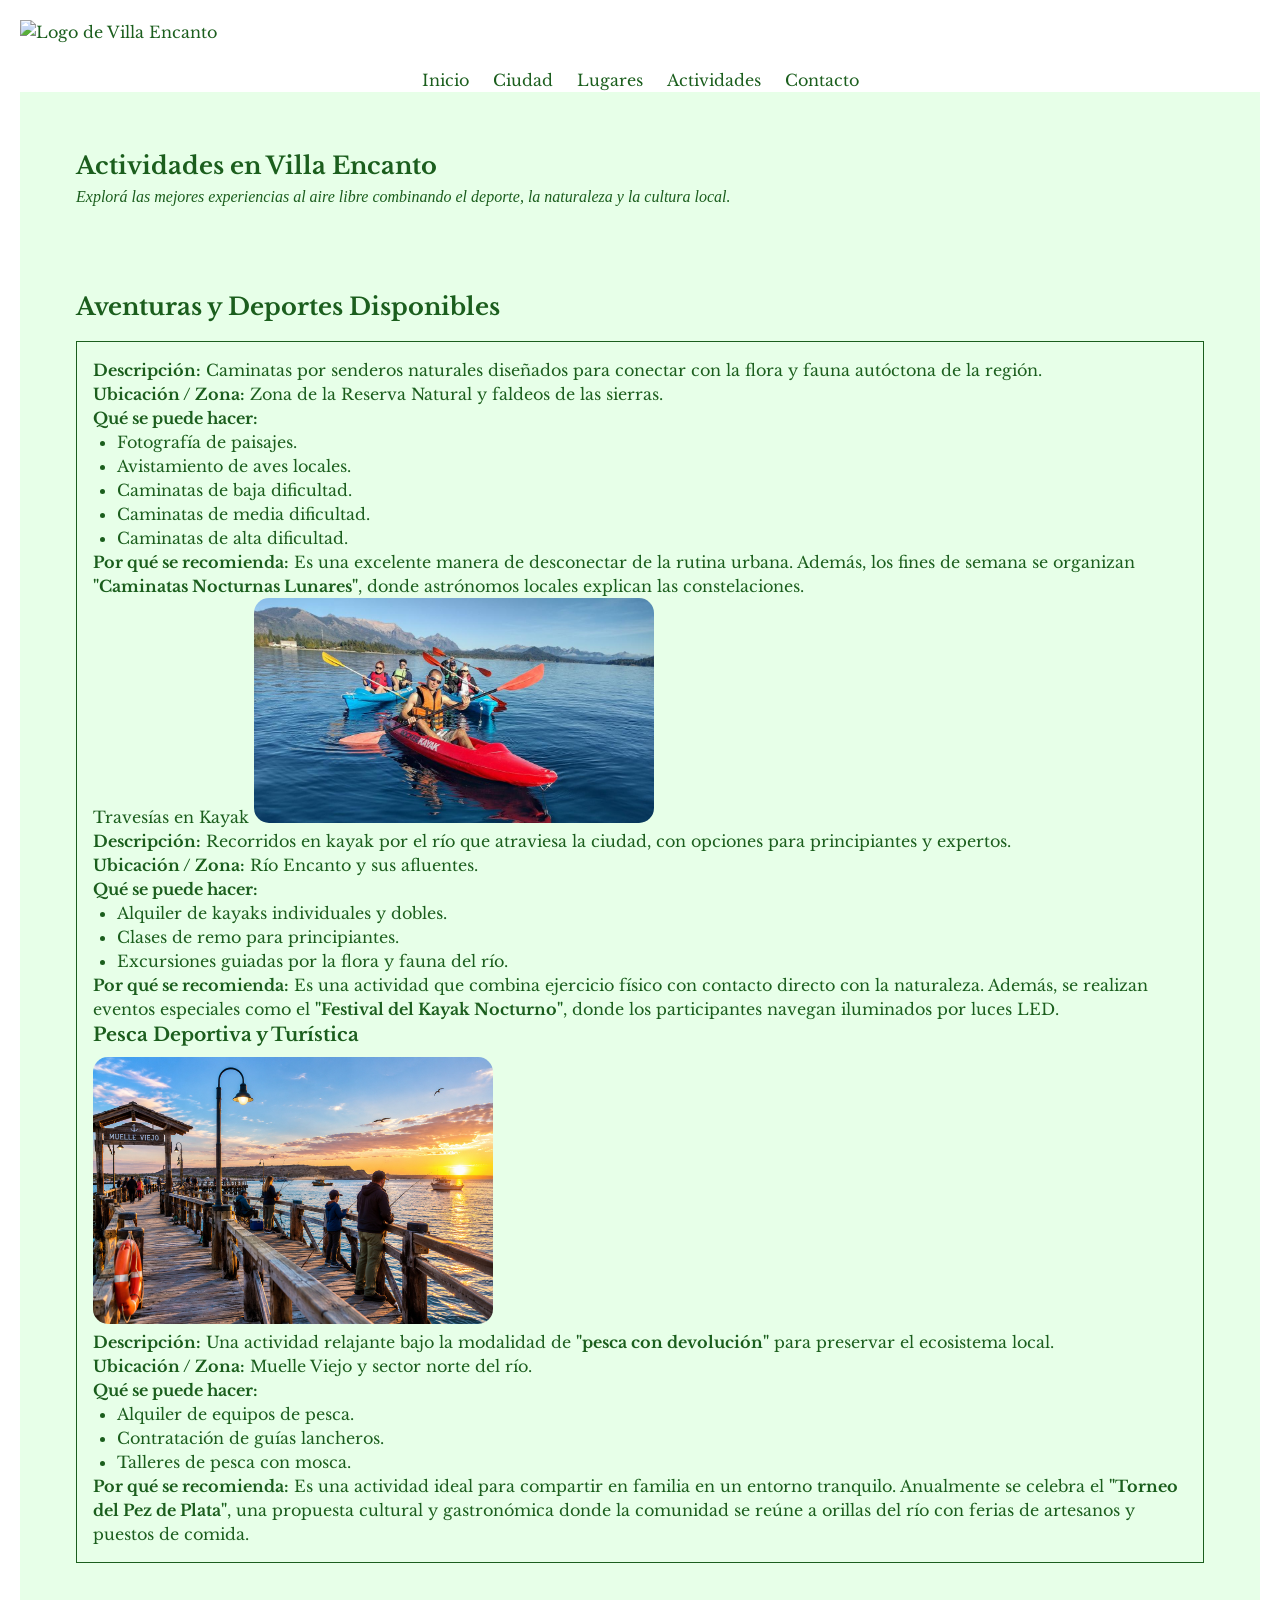
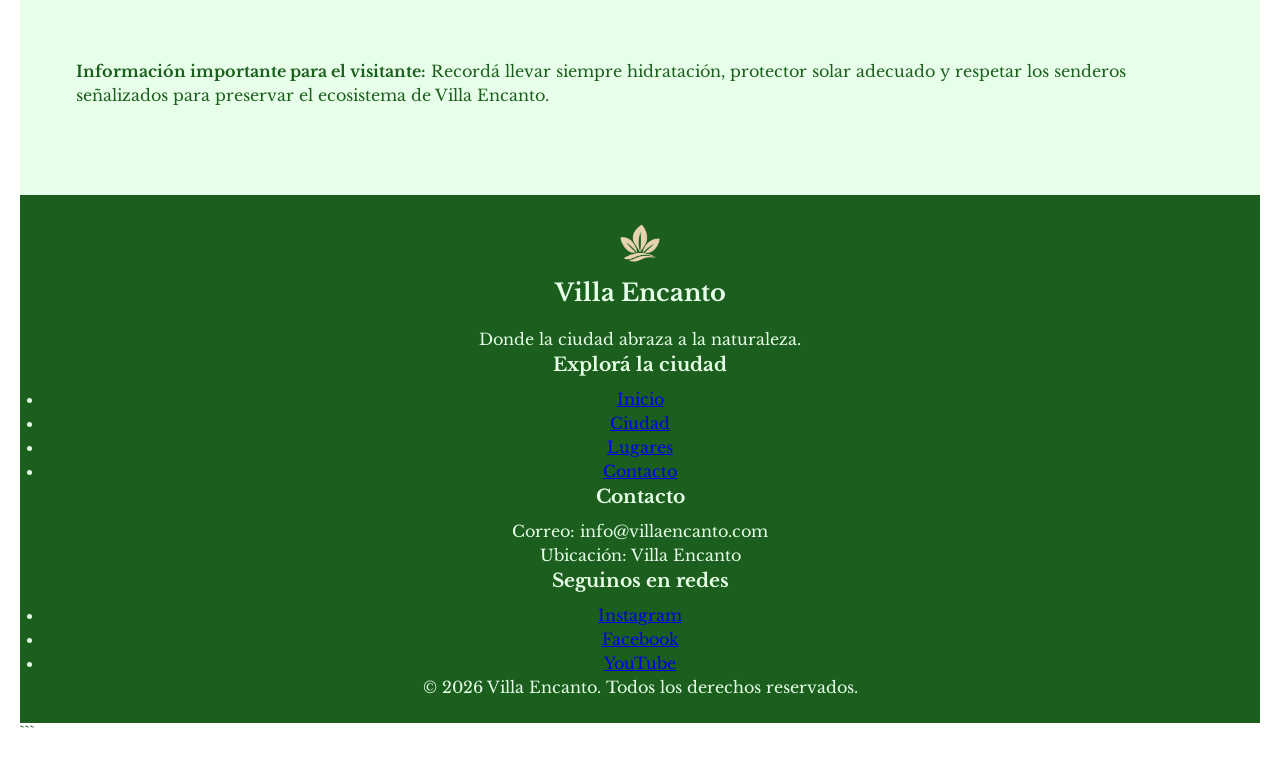
==== commit 485de58a: "agregue estilo a botones" ====
--- a/Actividades.html
+++ b/Actividades.html
@@ -219,10 +219,9 @@
 
                     <ul>
                         <li><a href="index.html">Inicio</a></li>
-                        <li><a href="ciudad.html">Nuestra ciudad</a></li>
-                        <li><a href="lugares.html">Lugares turísticos</a></li>
-                        <li><a href="actividades.html">Actividades</a></li>
-                        <li><a href="contacto.html">Contacto</a></li>
+                            <li><a href="ciudad.html">Ciudad</a></li>
+                            <li><a href="lugares.html">Lugares</a></li>
+                            <li><a href="contacto.html">Contacto</a></li>
                     </ul>
                 </div>
 
--- a/CSS/estilos.css
+++ b/CSS/estilos.css
@@ -1,21 +1,17 @@
 /* VARIABLES CSS */
 :root {
     /* Colores de fondo */
-    --color-primario-fondo: #f5f3e9;
-    --color-secundario-fondo: #def5d7;
-    --color-terciario-fondo: #d6b56d;
-    --color-cuaternario-fondo: #1b5e1d;
-    /*botones */
-    --color-boton-fondo: #1b5e1d;
+    --color-primario: #1b5e1d;
+    --color-secundario-fondo: #e7ffe8;
 
     /* Colores de texto */
-    --color-primario-texto: #1b4332;
-    --color-secundario-texto: #f5f3e9;
-    --color-terciario-texto: #d6b56d;
+    --color-primario-texto: #1b5e1d;
+    --color-secundario-texto: #e7ffe8;
 
     /* Tipografía */
-    --tipo-fuente-principal: "Libre Baskerville", serif;
-}
+    --tipo-fuente-principal: 'Libre Baskerville', serif;
+}
+
 
 /* RESET CSS */
 * {
@@ -24,52 +20,43 @@
     box-sizing: border-box;
 }
 
+
 /* TIPOGRAFÍA Y ESTILOS GLOBALES */
 body {
     font-family: var(--tipo-fuente-principal);
     color: var(--color-primario-texto);
     font-size: 1rem;
-    background-color: var(--color-primario-fondo);
     line-height: 1.5;
-    margin: 0;
-    padding: 0;
-}
+    padding: 20px;
+}
+
+///*
+
 
 /* ENCABEZADO */
 header {
-    display: flex;
-    justify-content: space-between;
-    align-items: center;
-
-    background-color: var(--color-secundario-fondo);
-    padding: 1rem;
-    
-
-    border-radius: 60px;
-}
+    background-color: var(--color-primario);
+    color: var(--color-secundario-texto);
+    padding: 2rem;
+    text-align: center;
+}
+
+header h1 {
+    color: var(--color-primario-texto);
+    margin-bottom: 0.5rem;
+}
+
 
 /* MENÚ DE NAVEGACIÓN */
-
 nav {
-    margin-top: 0;
-    order: 2;
-}
-.encabezado-logo {
-    order: 1;
-    flex-shrink: 0;
-}
-
-.encabezado-logo img {
-    width: 300px;
-    height: auto;
-}
-
+    margin-top: 1.5rem;
+}
 
 nav ul {
     display: flex;
-    justify-content: flex-end;
+    justify-content: center;
     align-items: center;
-    gap: 0.5em;
+    gap: 1.5rem;
     list-style: none;
     flex-wrap: wrap;
 }
@@ -77,239 +64,21 @@
 nav a {
     color: var(--color-primario-texto);
     text-decoration: none;
-    padding: 0.6rem 1rem; /*are de enlace mas grande paa q parezca un boton*/
-    border-radius: 10px; /*redonde las esquinas*/
-    transition: 0.3s;
-}
-/*efecto cuando paso el mouse por encima*/
-nav a:hover {
-    background-color: var(--color-cuaternario-fondo);
-    color: var(--color-secundario-texto);
-}
-
-/*imagen fondo index*/
-.hero {
-    min-height: 100px;
-    background-image: url("../Imagenes/paisaje-ciudad.avif");
-    background-size: cover;
-    background-position: center;
-    position: relative;
-    color: var(--color-secundario-texto);
-
-    display: flex;
-    justify-content: center;
-    align-items: center;
-
-    margin: 0;
-}
-
-/*titulo del hero*/
-.hero h1 {
-    font-size: 3.5rem;
-    margin-bottom: 1rem;
-}
-/*eslogan */
-.hero p {
-    font-size: 1.2rem;
-    line-height: 1.6;
-}
-
-/*boton de conce villa encanto*/
-.hero a {
-    display: inline-block;
-    margin-top: 1rem;
-    padding: 0.8rem 1.5rem;
-
-    background-color: var(--color-cuaternario-fondo);
-    color: var(--color-secundario-texto);
-    text-decoration: none;
-    font-weight: bold;
-    border-radius: 10px;
-
-    transition: 0.3s;
-}
-
-.hero a:hover {
-    transform: translateY(-3px);
-}
-.hero::before {
-    content: "";
-    position: absolute;
-    inset: 0;
-    background-color: rgba(0, 0, 0, 0.5); /* Capa semitransparente */
-}
-
-.hero-content {
-    position: relative;
-    z-index: 1;
-    max-width: 800px;
-    text-align: center;
-    padding: 2rem;
-}
-
-/* hero de las actividades*/
-.hero-actividades {
-    min-height: 100px;
-    background-image: url("../Imagenes/muelle_viejo_pesca_turistica.jpg");
-    background-size: cover;
-    background-position: top;
-    position: relative;
-    color: var(--color-secundario-texto);
-
-    display: flex;
-    justify-content: center;
-    align-items: center;
-
-    margin: 0;
-}
-
-/*titulo del hero*/
-.hero-actividades h1 {
-    font-size: 3.5rem;
-    margin-bottom: 1rem;
-}
-/*eslogan */
-.hero-actividades p {
-    font-size: 1.2rem;
-    line-height: 1.6;
-}
-
-
-
-.hero-actividades a:hover {
-    transform: translateY(-3px);
-}
-.hero-actividades::before {
-    content: "";
-    position: absolute;
-    inset: 0;
-    background-color: rgba(0, 0, 0, 0.5); /* Capa semitransparente */
-}
-
-.hero-actividades-content {
-    position: relative;
-    z-index: 1;
-    max-width: 800px;
-    text-align: center;
-    padding: 2rem;
-}
+}
+
 
 /* CONTENIDO PRINCIPAL */
 main {
-    background-color: var(--color-primario-fondo);
-    padding: 2rem 4rem;
-    width: 100%;
-    max-width: NONE;
-    margin: 0 AUTO;
-}
-
-/* footer */
-
-#pie-pagina {
-    background-color:var(--color-cuaternario-fondo);
-    color: var(--color-secundario-texto);
-    padding: 35px 40px 15px;
-}
-
-/* Contenido del footer */
-
-.footer-contenido {
-    display: grid;
-    grid-template-columns: repeat(4, 1fr);
-    gap: 30px;
-    max-width: 1200px;
-    margin: 0 auto;
-}
-
-/* Identidad */
-
-.footer-identidad img {
-    margin-bottom: 10px;
-}
-
-.footer-identidad h2 {
-    font-size: 24px;
-    margin-bottom: 10px;
-}
-
-.footer-identidad p {
-    line-height: 1.6;
-}
-
-/* Títulos */
-
-#pie-pagina h3 {
-    font-size: 18px;
-    margin-bottom: 15px;
-}
-
-/* Listas */
-
-#pie-pagina ul {
-    list-style: disc; /* Cambiado de "none" a "disc" para mostrar viñetas */
-    padding: 0;
-    margin: 0;
-}
-
-#pie-pagina li {
-    margin-bottom: 10px;
-}
-
-/* Enlaces */
-
-#pie-pagina a {
-    color: var(--color-secundario-texto);
-    text-decoration: none;
-    transition: color 0.3s;
-}
-
-#pie-pagina a:hover {
-    color: var(--color-secundario-texto);
-    text-decoration: underline;
-}
-
-/* Contacto */
-
-.footer-contacto p {
-    margin-bottom: 10px;
-    line-height: 1.6;
-}
-
-/* Derechos de autor */
-
-.footer-derechos {
-    border-top: 1px solid var(--color-secundario-texto);
-    text-align: center;
-    margin-top: 30px;
-    padding-top: 15px;
-    font-size: 14px;
-}
-
-.footer-derechos p {
-    margin: 0;
-}
-
-.botoncito a{
-    display: inline-block;
-    margin-top: 1rem;
-    padding: 0.8rem 1.5rem;
-
-    background-color: var(--color-cuaternario-fondo);
-    color: var(--color-secundario-texto);
-    text-decoration: none;
-    font-weight: bold;
-    border-radius: 40px;
-
-    transition: 0.3s;
-}
-
-/*-------------------------------------------------------------------------------------------------------*/
+    background-color: var(--color-secundario-fondo);
+    padding: 2rem;
+}
 
 section {
     margin-bottom: 2rem;
     padding: 1.5rem;
 }
 
+
 /* TÍTULOS */
 h2 {
     margin-bottom: 1rem;
@@ -318,6 +87,7 @@
 h3 {
     margin-bottom: 0.5rem;
 }
+
 
 /* IMÁGENES */
 figure {
@@ -331,38 +101,86 @@
     height: auto;
     display: block;
     margin: 0 auto;
-    border: 6px solid var(--color-primario);
-}
+    border-radius: 20px;
+}
+
+main img {
+    border-radius: 15px;
+}
+
 
 figcaption {
     margin-top: 0.5rem;
 }
 
-/* ZONAS DE LA CIUDAD -------------------------------revisar*/
+
+/* ZONAS DE LA CIUDAD */
 section article {
     padding: 1rem;
     margin-bottom: 1rem;
     border: 1px solid var(--color-primario);
 }
 
+
 /* LISTAS */
 section ul {
     padding-left: 1.5rem;
 }
 
-/* DATOS CLAVE */
-dl {
-    padding: 1rem;
-}
-
-dt {
+
+
+/* DATOS CLAVE: TARJETA LATERAL */
+.pagina-ciudad main section aside.datos-clave {
+    background-color: #1b5e1d;
+    color: #e7ffe8;
+    border: none;
+    border-radius: 15px;
+    padding: 2rem;
+    width: 100%;
+    max-width: 650px;
+    margin: 2rem 0 2rem auto;
+    box-shadow: 0 4px 12px rgba(0, 0, 0, 0.12);
+}
+
+.pagina-ciudad .datos-clave h2 {
+    color: #e7ffe8;
+    text-align: center;
+    margin-bottom: 1.5rem;
+}
+
+.pagina-ciudad .datos-clave dl {
+    display: grid;
+    grid-template-columns: 1fr 1fr;
+    column-gap: 2rem;
+    row-gap: 0.5rem;
+    padding: 0;
+}
+
+.pagina-ciudad .datos-clave dt {
+    color: #e7ffe8;
     font-weight: bold;
-    margin-top: 1rem;
-}
-
-dd {
-    margin-left: 1rem;
-}
+    margin-top: 0.75rem;
+}
+
+.pagina-ciudad .datos-clave dd {
+    color: #e7ffe8;
+    margin: 0.25rem 0 0;
+}
+
+/* CELULARES */
+@media (max-width: 600px) {
+    .pagina-ciudad main section aside.datos-clave {
+        max-width: 100%;
+        margin: 1.5rem auto;
+        padding: 1.25rem;
+    }
+
+    .pagina-ciudad .datos-clave dl {
+        grid-template-columns: 1fr;
+    }
+}
+
+
 
 /* INFORMACIÓN TURÍSTICA */
 aside {
@@ -370,6 +188,17 @@
     margin-bottom: 2rem;
     border: 1px solid var(--color-primario);
 }
+
+
+/* PIE DE PÁGINA */
+footer {
+    background-color: var(--color-primario);
+    color: var(--color-secundario-texto);
+    padding: 1.5rem;
+    text-align: center;
+}
+
+
 
 /* FORMULARIO DE CONTACTO */
 form {
@@ -405,9 +234,7 @@
     margin-top: 1rem;
 }
 
-.fore-text a {
-    color: var(--color-primario);
-}
+
 
 .btn {
     margin-top: 1.5rem;
@@ -417,22 +244,260 @@
     border: none;
     cursor: pointer;
 }
-table {
+ table {
     width: 100%;
     border-collapse: collapse;
     margin-top: 1.5rem 0;
-}
-
-th,
-td {
+ }
+
+ th, td {
     border: 1px solid var(--color-primario);
     padding: 0.75rem;
     text-align: left;
-}
-thead {
-    background-color: var(--color-primario);
-}
-
-tbody tr:nth-child(even) {
+ }
+ thead {
+    background-color: var(--color-primario);    
+ }
+ 
+ tbody tr:nth-child(even) {
     background-color: var(--color-secundario-fondo);
-}
+ }
+
+ main section aside.datos-clave {
+    background-color: #1b5e1d;
+    color: #e7ffe8;
+    border: 2px solid #e7ffe8;
+    border-radius: 12px;
+    padding: 1.5rem;
+    margin-bottom: 1rem;
+}
+
+main section aside.datos-clave h2 {
+    color: #e7ffe8;
+    margin-bottom: 1rem;
+}
+
+main section aside.datos-clave dt {
+    color: #e7ffe8;
+    font-weight: bold;
+    margin-top: 1rem;
+}
+
+main section aside.datos-clave dd {
+    color: #e7ffe8;
+    margin-left: 1rem;
+}
+
+
+/* =====================================
+   ESTILO EXCLUSIVO DE CIUDAD.HTML
+===================================== */
+
+body.pagina-ciudad {
+    padding: 0;
+    background-color: #f7f5eb;
+    color: #243b2b;
+}
+
+.pagina-ciudad main {
+    background-color: #f7f5eb;
+}
+
+.pagina-ciudad main > section {
+    padding: 2.5rem 6%;
+    margin: 0;
+}
+
+.pagina-ciudad main > section:nth-of-type(even) {
+    background-color: #e9f0e5;
+}
+
+.pagina-ciudad h2,
+.pagina-ciudad h3 {
+    color: #1b5e1d;
+}
+
+.pagina-ciudad figure img {
+    border: none;
+    border-radius: 15px;
+}
+
+.pagina-ciudad main section article {
+    background-color: #e9f0e5;
+    border: none;
+    border-radius: 12px;
+    padding: 1.5rem;
+}
+
+.pagina-ciudad main section aside.datos-clave {
+    background-color: #1b5e1d;
+    color: #e7ffe8;
+    border: none;
+    border-radius: 15px;
+    padding: 1.5rem;
+}
+
+.pagina-ciudad aside.datos-clave h2,
+.pagina-ciudad aside.datos-clave dt,
+.pagina-ciudad aside.datos-clave dd {
+    color: #e7ffe8;
+}
+
+
+/* =====================================
+   ESTILO EXCLUSIVO DE CONTACTO.HTML
+===================================== */
+
+body.pagina-contacto {
+    padding: 0;
+    background-color: #f7f5eb;
+    color: #243b2b;
+}
+
+.pagina-contacto form {
+    max-width: 650px;
+    margin: 3rem auto;
+    padding: 2rem;
+    background-color: #ffffff;
+    border: 1px solid #d5e3d2;
+    border-radius: 15px;
+}
+
+.pagina-contacto form h1 {
+    color: #1b5e1d;
+    text-align: center;
+    margin-bottom: 1.5rem;
+}
+
+.pagina-contacto .input-group {
+    gap: 0.7rem;
+}
+
+.pagina-contacto .input-group input,
+.pagina-contacto .input-group textarea {
+    padding: 0.85rem;
+    font: inherit;
+    border: 1px solid #b6cbb3;
+    border-radius: 8px;
+    background-color: #f7f9f4;
+}
+
+.pagina-contacto .input-group input:focus,
+.pagina-contacto .input-group textarea:focus {
+    outline: 2px solid #1b5e1d;
+    outline-offset: 2px;
+}
+
+.pagina-contacto .fore-text a {
+    color: #1b5e1d;
+}
+
+.pagina-contacto .btn {
+    align-self: flex-start;
+    border-radius: 30px;
+    padding: 0.85rem 1.8rem;
+    font: inherit;
+    background-color: #1b5e1d;
+    color: #e7ffe8;
+}
+
+.pagina-contacto .btn:hover {
+    background-color: #124719;
+}
+
+.pagina-contacto main {
+    background-color: #f7f5eb;
+}
+
+.pagina-contacto main section {
+    background-color: #e9f0e5;
+    border-radius: 12px;
+    margin: 1.5rem 0;
+}
+
+.pagina-contacto main h1,
+.pagina-contacto main h2 {
+    color: #1b5e1d;
+}
+
+
+/* ADAPTACIÓN PARA CELULARES */
+@media (max-width: 600px) {
+    .pagina-ciudad main > section {
+        padding: 1.5rem 5%;
+    }
+
+    .pagina-contacto form {
+        margin: 1.5rem 5%;
+        padding: 1.25rem;
+    }
+
+    .pagina-contacto .fore-text {
+        flex-direction: column;
+    }
+}
+
+
+/* COSTUMBRES Y DATOS CLAVE LADO A LADO */
+.pagina-ciudad main > section.costumbres-datos {
+    display: grid;
+    grid-template-columns: minmax(0, 1fr) minmax(300px, 0.85fr);
+    align-items: center;
+    gap: 2.5rem;
+    padding: 3rem 6%;
+    background-color: #f7f5eb;
+}
+
+.pagina-ciudad .texto-costumbres p {
+    margin-bottom: 1rem;
+}
+
+.pagina-ciudad main section aside.datos-clave {
+    width: 100%;
+    max-width: none;
+    margin: 0;
+    padding: 1.75rem;
+    background-color: #1b5e1d;
+    color: #e7ffe8;
+    border-radius: 15px;
+    box-shadow: 0 4px 12px rgba(0, 0, 0, 0.12);
+}
+
+.pagina-ciudad .datos-clave h2 {
+    color: #e7ffe8;
+    text-align: left;
+    font-size: 1.4rem;
+    margin-bottom: 1rem;
+}
+
+.pagina-ciudad .datos-clave dl {
+    display: grid;
+    grid-template-columns: 1fr 1fr;
+    gap: 0.75rem 1.25rem;
+    padding: 0;
+}
+
+.pagina-ciudad .datos-clave dt {
+    color: #e7ffe8;
+    font-weight: bold;
+    margin-top: 0.5rem;
+}
+
+.pagina-ciudad .datos-clave dd {
+    color: #e7ffe8;
+    margin: 0.2rem 0 0;
+    overflow-wrap: anywhere;
+}
+
+/* TABLETS Y CELULARES */
+@media (max-width: 760px) {
+    .pagina-ciudad main > section.costumbres-datos {
+        grid-template-columns: 1fr;
+        gap: 1.5rem;
+        padding: 2rem 5%;
+    }
+
+    .pagina-ciudad .datos-clave dl {
+        grid-template-columns: 1fr;
+    }
+}
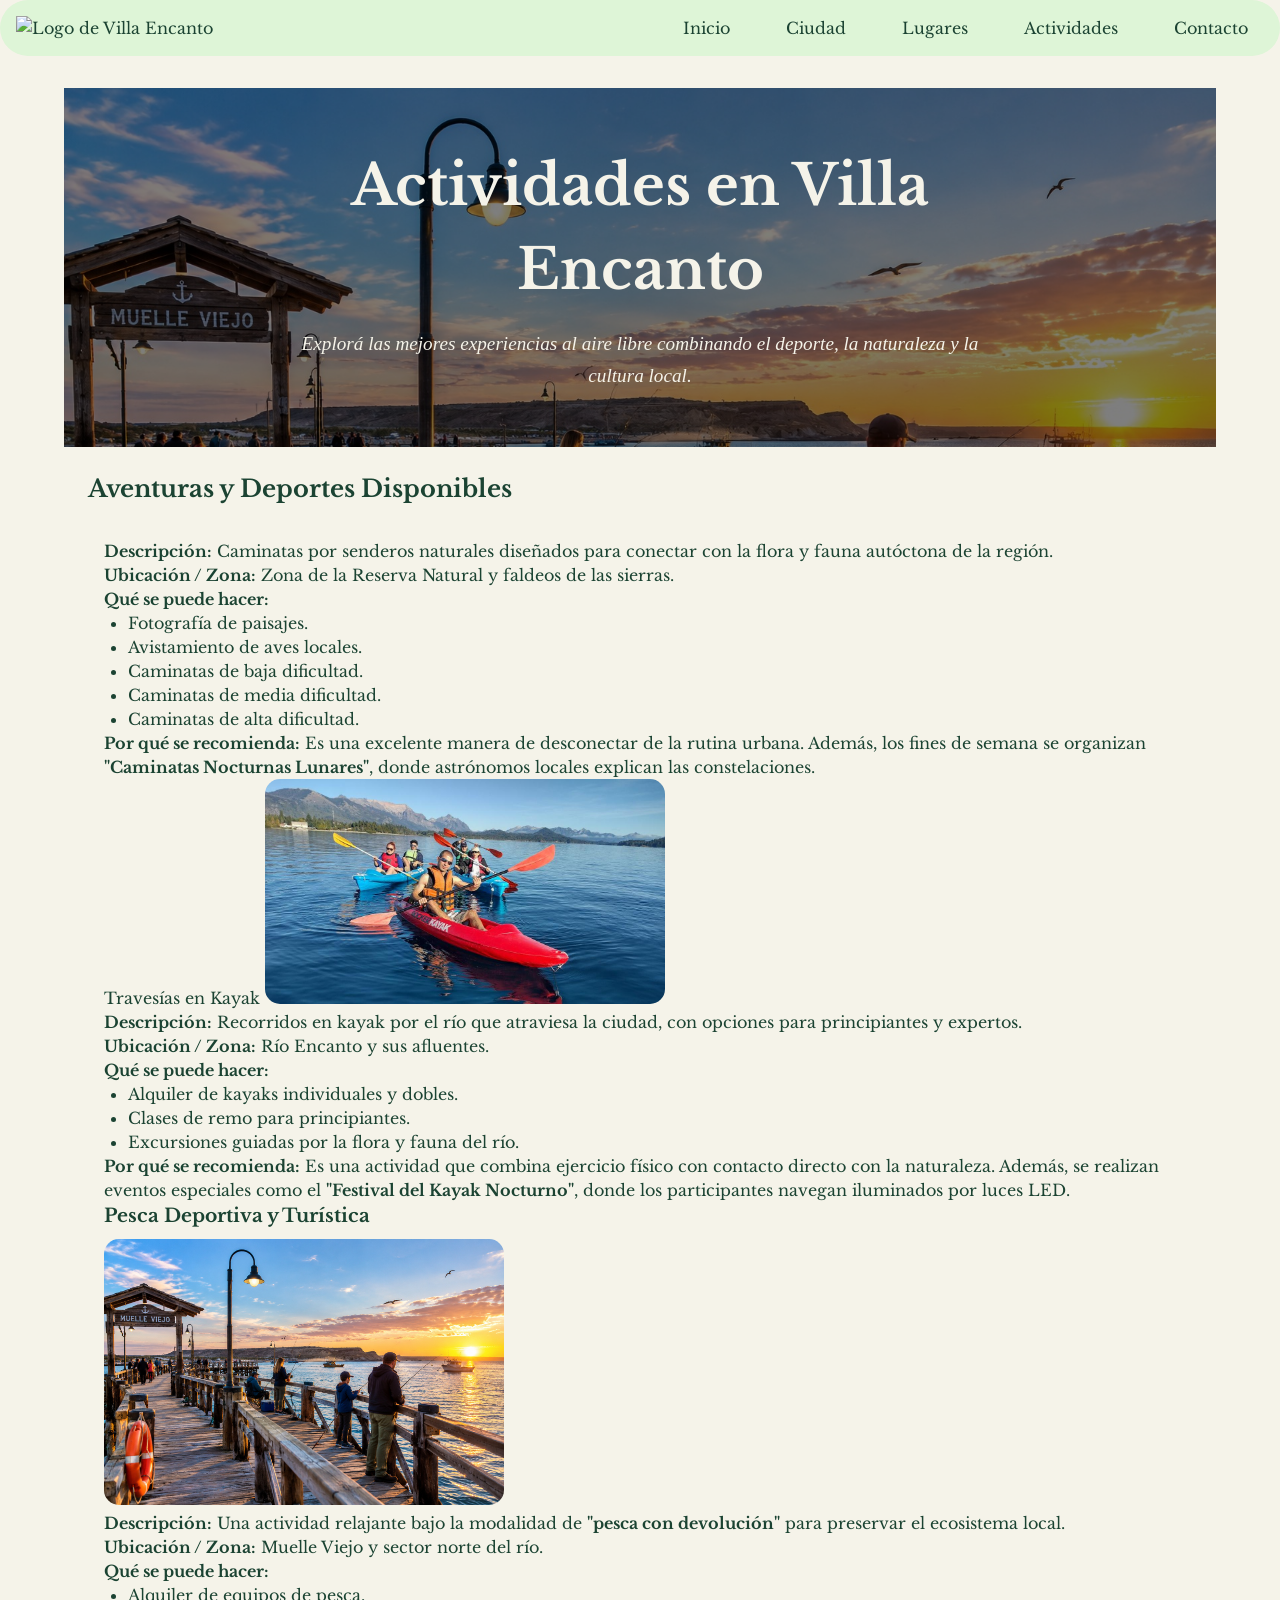
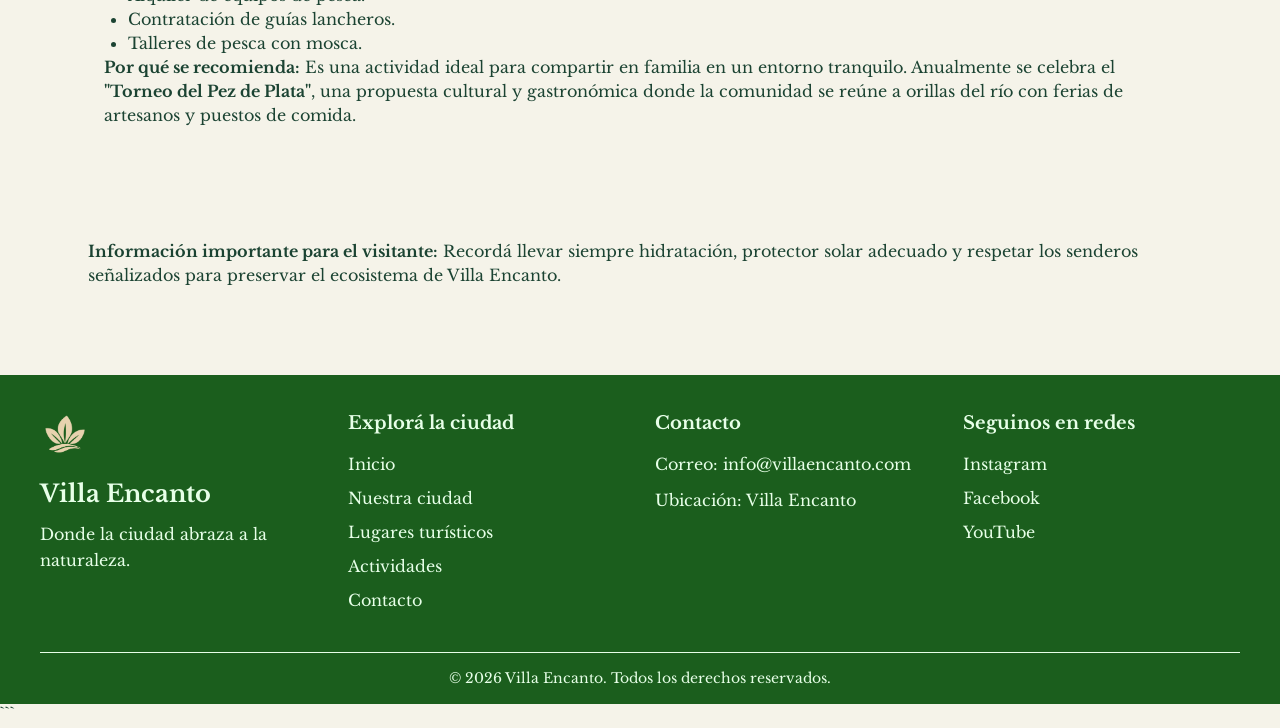
==== commit 0a1e14d9: "Merge branch 'main' into Olga-Lopez" ====
--- a/Actividades.html
+++ b/Actividades.html
@@ -22,7 +22,7 @@
 
         <!-- ENCABEZADO -->
         <header>
-            <div class="encabezado-logo">
+            <div class="Encabezado-logo">
                 <img
                     src="Imagenes/LOGO - Villa encanto.png"
                     alt="Logo de Villa Encanto"
@@ -219,9 +219,10 @@
 
                     <ul>
                         <li><a href="index.html">Inicio</a></li>
-                            <li><a href="ciudad.html">Ciudad</a></li>
-                            <li><a href="lugares.html">Lugares</a></li>
-                            <li><a href="contacto.html">Contacto</a></li>
+                        <li><a href="ciudad.html">Nuestra ciudad</a></li>
+                        <li><a href="lugares.html">Lugares turísticos</a></li>
+                        <li><a href="actividades.html">Actividades</a></li>
+                        <li><a href="contacto.html">Contacto</a></li>
                     </ul>
                 </div>
 
--- a/CSS/estilos.css
+++ b/CSS/estilos.css
@@ -1,17 +1,21 @@
 /* VARIABLES CSS */
 :root {
     /* Colores de fondo */
-    --color-primario: #1b5e1d;
-    --color-secundario-fondo: #e7ffe8;
+    --color-primario-fondo: #f5f3e9;
+    --color-secundario-fondo: #def5d7;
+    --color-terciario-fondo: #d6b56d;
+    --color-cuaternario-fondo: #1b5e1d;
+    /*botones */
+    --color-boton-fondo: #1b5e1d;
 
     /* Colores de texto */
-    --color-primario-texto: #1b5e1d;
-    --color-secundario-texto: #e7ffe8;
+    --color-primario-texto: #1b4332;
+    --color-secundario-texto: #f5f3e9;
+    --color-terciario-texto: #d6b56d;
 
     /* Tipografía */
-    --tipo-fuente-principal: 'Libre Baskerville', serif;
-}
-
+    --tipo-fuente-principal: "Libre Baskerville", serif;
+}
 
 /* RESET CSS */
 * {
@@ -19,42 +23,48 @@
     padding: 0;
     box-sizing: border-box;
 }
-
 
 /* TIPOGRAFÍA Y ESTILOS GLOBALES */
 body {
     font-family: var(--tipo-fuente-principal);
     color: var(--color-primario-texto);
     font-size: 1rem;
+    background-color: var(--color-primario-fondo);
     line-height: 1.5;
-    padding: 20px;
-}
-
-///*
-
+    margin: 0;
+    padding: 0;
+}
 
 /* ENCABEZADO */
 header {
-    background-color: var(--color-primario);
-    color: var(--color-secundario-texto);
-    padding: 2rem;
-    text-align: center;
-}
-
-header h1 {
-    color: var(--color-primario-texto);
-    margin-bottom: 0.5rem;
-}
-
+    display: flex;
+    justify-content: space-between;
+    align-items: center;
+
+    background-color: var(--color-secundario-fondo);
+    padding: 1rem;
+    text-align: left;
+
+    border-radius: 60px;
+}
 
 /* MENÚ DE NAVEGACIÓN */
+
 nav {
-    margin-top: 1.5rem;
-}
-
+    margin-top: 1.5rem 0;
+    order: 1;
+}
+.encabezado-logo {
+    order: 2;
+}
+
+.encabezado-logo img {
+    max-width: 100%;
+    height: auto;
+}
 nav ul {
     display: flex;
-    justify-content: center;
+    justify-content: right;
     align-items: center;
     gap: 1.5rem;
     list-style: none;
@@ -64,13 +74,216 @@
 nav a {
     color: var(--color-primario-texto);
     text-decoration: none;
-}
-
+    padding: 0.6rem 1rem; /*are de enlace mas grande paa q parezca un boton*/
+    border-radius: 10px; /*redonde las esquinas*/
+    transition: 0.3s;
+}
+/*efecto cuando paso el mouse por encima*/
+nav a:hover {
+    background-color: var(--color-cuaternario-fondo);
+    color: var(--color-secundario-texto);
+}
+
+/*imagen fondo index*/
+.hero {
+    min-height: 100px;
+    background-image: url("../Imagenes/paisaje-ciudad.avif");
+    background-size: cover;
+    background-position: center;
+    position: relative;
+    color: var(--color-secundario-texto);
+
+    display: flex;
+    justify-content: center;
+    align-items: center;
+
+    margin: 0;
+}
+
+/*titulo del hero*/
+.hero h1 {
+    font-size: 3.5rem;
+    margin-bottom: 1rem;
+}
+/*eslogan */
+.hero p {
+    font-size: 1.2rem;
+    line-height: 1.6;
+}
+
+/*boton de conce villa encanto*/
+.hero a {
+    display: inline-block;
+    margin-top: 1rem;
+    padding: 0.8rem 1.5rem;
+
+    background-color: var(--color-cuaternario-fondo);
+    color: var(--color-secundario-texto);
+    text-decoration: none;
+    font-weight: bold;
+    border-radius: 10px;
+
+    transition: 0.3s;
+}
+
+.hero a:hover {
+    transform: translateY(-3px);
+}
+.hero::before {
+    content: "";
+    position: absolute;
+    inset: 0;
+    background-color: rgba(0, 0, 0, 0.5); /* Capa semitransparente */
+}
+
+.hero-content {
+    position: relative;
+    z-index: 1;
+    max-width: 800px;
+    text-align: center;
+    padding: 2rem;
+}
+
+/* hero de las actividades*/
+.hero-actividades {
+    min-height: 100px;
+    background-image: url("../Imagenes/muelle_viejo_pesca_turistica.jpg");
+    background-size: cover;
+    background-position: top;
+    position: relative;
+    color: var(--color-secundario-texto);
+
+    display: flex;
+    justify-content: center;
+    align-items: center;
+
+    margin: 0;
+}
+
+/*titulo del hero*/
+.hero-actividades h1 {
+    font-size: 3.5rem;
+    margin-bottom: 1rem;
+}
+/*eslogan */
+.hero-actividades p {
+    font-size: 1.2rem;
+    line-height: 1.6;
+}
+
+
+
+.hero-actividades a:hover {
+    transform: translateY(-3px);
+}
+.hero-actividades::before {
+    content: "";
+    position: absolute;
+    inset: 0;
+    background-color: rgba(0, 0, 0, 0.5); /* Capa semitransparente */
+}
+
+.hero-actividades-content {
+    position: relative;
+    z-index: 1;
+    max-width: 800px;
+    text-align: center;
+    padding: 2rem;
+}
 
 /* CONTENIDO PRINCIPAL */
 main {
-    background-color: var(--color-secundario-fondo);
-    padding: 2rem;
+    background-color: var(--color-primario-fondo);
+    padding: 2rem 4rem;
+    width: 100%;
+    max-width: NONE;
+    margin: 0 AUTO;
+}
+
+/* footer */
+
+#pie-pagina {
+    background-color: #1b5e1d;
+    color: #e7ffe8;
+    padding: 35px 40px 15px;
+}
+
+/* Contenido del footer */
+
+.footer-contenido {
+    display: grid;
+    grid-template-columns: repeat(4, 1fr);
+    gap: 30px;
+    max-width: 1200px;
+    margin: 0 auto;
+}
+
+/* Identidad */
+
+.footer-identidad img {
+    margin-bottom: 10px;
+}
+
+.footer-identidad h2 {
+    font-size: 24px;
+    margin-bottom: 10px;
+}
+
+.footer-identidad p {
+    line-height: 1.6;
+}
+
+/* Títulos */
+
+#pie-pagina h3 {
+    font-size: 18px;
+    margin-bottom: 15px;
+}
+
+/* Listas */
+
+#pie-pagina ul {
+    list-style: none;
+    padding: 0;
+    margin: 0;
+}
+
+#pie-pagina li {
+    margin-bottom: 10px;
+}
+
+/* Enlaces */
+
+#pie-pagina a {
+    color: #e7ffe8;
+    text-decoration: none;
+    transition: color 0.3s;
+}
+
+#pie-pagina a:hover {
+    color: #ffffff;
+    text-decoration: underline;
+}
+
+/* Contacto */
+
+.footer-contacto p {
+    margin-bottom: 10px;
+    line-height: 1.6;
+}
+
+/* Derechos de autor */
+
+.footer-derechos {
+    border-top: 1px solid #e7ffe8;
+    text-align: center;
+    margin-top: 30px;
+    padding-top: 15px;
+    font-size: 14px;
+}
+
+.footer-derechos p {
+    margin: 0;
 }
 
 section {
@@ -78,7 +291,6 @@
     padding: 1.5rem;
 }
 
-
 /* TÍTULOS */
 h2 {
     margin-bottom: 1rem;
@@ -87,7 +299,6 @@
 h3 {
     margin-bottom: 0.5rem;
 }
-
 
 /* IMÁGENES */
 figure {
@@ -108,19 +319,16 @@
     border-radius: 15px;
 }
 
-
 figcaption {
     margin-top: 0.5rem;
 }
 
-
-/* ZONAS DE LA CIUDAD */
+/* ZONAS DE LA CIUDAD -------------------------------revisar*/
 section article {
     padding: 1rem;
     margin-bottom: 1rem;
     border: 1px solid var(--color-primario);
 }
-
 
 /* LISTAS */
 section ul {
@@ -189,17 +397,6 @@
     border: 1px solid var(--color-primario);
 }
 
-
-/* PIE DE PÁGINA */
-footer {
-    background-color: var(--color-primario);
-    color: var(--color-secundario-texto);
-    padding: 1.5rem;
-    text-align: center;
-}
-
-
-
 /* FORMULARIO DE CONTACTO */
 form {
     max-width: 600px;
@@ -244,22 +441,23 @@
     border: none;
     cursor: pointer;
 }
- table {
+table {
     width: 100%;
     border-collapse: collapse;
     margin-top: 1.5rem 0;
- }
-
- th, td {
+}
+
+th,
+td {
     border: 1px solid var(--color-primario);
     padding: 0.75rem;
     text-align: left;
- }
- thead {
-    background-color: var(--color-primario);    
- }
- 
- tbody tr:nth-child(even) {
+}
+thead {
+    background-color: var(--color-primario);
+}
+
+tbody tr:nth-child(even) {
     background-color: var(--color-secundario-fondo);
  }
 
@@ -291,213 +489,4 @@
 
 /* =====================================
    ESTILO EXCLUSIVO DE CIUDAD.HTML
-===================================== */
-
-body.pagina-ciudad {
-    padding: 0;
-    background-color: #f7f5eb;
-    color: #243b2b;
-}
-
-.pagina-ciudad main {
-    background-color: #f7f5eb;
-}
-
-.pagina-ciudad main > section {
-    padding: 2.5rem 6%;
-    margin: 0;
-}
-
-.pagina-ciudad main > section:nth-of-type(even) {
-    background-color: #e9f0e5;
-}
-
-.pagina-ciudad h2,
-.pagina-ciudad h3 {
-    color: #1b5e1d;
-}
-
-.pagina-ciudad figure img {
-    border: none;
-    border-radius: 15px;
-}
-
-.pagina-ciudad main section article {
-    background-color: #e9f0e5;
-    border: none;
-    border-radius: 12px;
-    padding: 1.5rem;
-}
-
-.pagina-ciudad main section aside.datos-clave {
-    background-color: #1b5e1d;
-    color: #e7ffe8;
-    border: none;
-    border-radius: 15px;
-    padding: 1.5rem;
-}
-
-.pagina-ciudad aside.datos-clave h2,
-.pagina-ciudad aside.datos-clave dt,
-.pagina-ciudad aside.datos-clave dd {
-    color: #e7ffe8;
-}
-
-
-/* =====================================
-   ESTILO EXCLUSIVO DE CONTACTO.HTML
-===================================== */
-
-body.pagina-contacto {
-    padding: 0;
-    background-color: #f7f5eb;
-    color: #243b2b;
-}
-
-.pagina-contacto form {
-    max-width: 650px;
-    margin: 3rem auto;
-    padding: 2rem;
-    background-color: #ffffff;
-    border: 1px solid #d5e3d2;
-    border-radius: 15px;
-}
-
-.pagina-contacto form h1 {
-    color: #1b5e1d;
-    text-align: center;
-    margin-bottom: 1.5rem;
-}
-
-.pagina-contacto .input-group {
-    gap: 0.7rem;
-}
-
-.pagina-contacto .input-group input,
-.pagina-contacto .input-group textarea {
-    padding: 0.85rem;
-    font: inherit;
-    border: 1px solid #b6cbb3;
-    border-radius: 8px;
-    background-color: #f7f9f4;
-}
-
-.pagina-contacto .input-group input:focus,
-.pagina-contacto .input-group textarea:focus {
-    outline: 2px solid #1b5e1d;
-    outline-offset: 2px;
-}
-
-.pagina-contacto .fore-text a {
-    color: #1b5e1d;
-}
-
-.pagina-contacto .btn {
-    align-self: flex-start;
-    border-radius: 30px;
-    padding: 0.85rem 1.8rem;
-    font: inherit;
-    background-color: #1b5e1d;
-    color: #e7ffe8;
-}
-
-.pagina-contacto .btn:hover {
-    background-color: #124719;
-}
-
-.pagina-contacto main {
-    background-color: #f7f5eb;
-}
-
-.pagina-contacto main section {
-    background-color: #e9f0e5;
-    border-radius: 12px;
-    margin: 1.5rem 0;
-}
-
-.pagina-contacto main h1,
-.pagina-contacto main h2 {
-    color: #1b5e1d;
-}
-
-
-/* ADAPTACIÓN PARA CELULARES */
-@media (max-width: 600px) {
-    .pagina-ciudad main > section {
-        padding: 1.5rem 5%;
-    }
-
-    .pagina-contacto form {
-        margin: 1.5rem 5%;
-        padding: 1.25rem;
-    }
-
-    .pagina-contacto .fore-text {
-        flex-direction: column;
-    }
-}
-
-
-/* COSTUMBRES Y DATOS CLAVE LADO A LADO */
-.pagina-ciudad main > section.costumbres-datos {
-    display: grid;
-    grid-template-columns: minmax(0, 1fr) minmax(300px, 0.85fr);
-    align-items: center;
-    gap: 2.5rem;
-    padding: 3rem 6%;
-    background-color: #f7f5eb;
-}
-
-.pagina-ciudad .texto-costumbres p {
-    margin-bottom: 1rem;
-}
-
-.pagina-ciudad main section aside.datos-clave {
-    width: 100%;
-    max-width: none;
-    margin: 0;
-    padding: 1.75rem;
-    background-color: #1b5e1d;
-    color: #e7ffe8;
-    border-radius: 15px;
-    box-shadow: 0 4px 12px rgba(0, 0, 0, 0.12);
-}
-
-.pagina-ciudad .datos-clave h2 {
-    color: #e7ffe8;
-    text-align: left;
-    font-size: 1.4rem;
-    margin-bottom: 1rem;
-}
-
-.pagina-ciudad .datos-clave dl {
-    display: grid;
-    grid-template-columns: 1fr 1fr;
-    gap: 0.75rem 1.25rem;
-    padding: 0;
-}
-
-.pagina-ciudad .datos-clave dt {
-    color: #e7ffe8;
-    font-weight: bold;
-    margin-top: 0.5rem;
-}
-
-.pagina-ciudad .datos-clave dd {
-    color: #e7ffe8;
-    margin: 0.2rem 0 0;
-    overflow-wrap: anywhere;
-}
-
-/* TABLETS Y CELULARES */
-@media (max-width: 760px) {
-    .pagina-ciudad main > section.costumbres-datos {
-        grid-template-columns: 1fr;
-        gap: 1.5rem;
-        padding: 2rem 5%;
-    }
-
-    .pagina-ciudad .datos-clave dl {
-        grid-template-columns: 1fr;
-    }
-}
+}
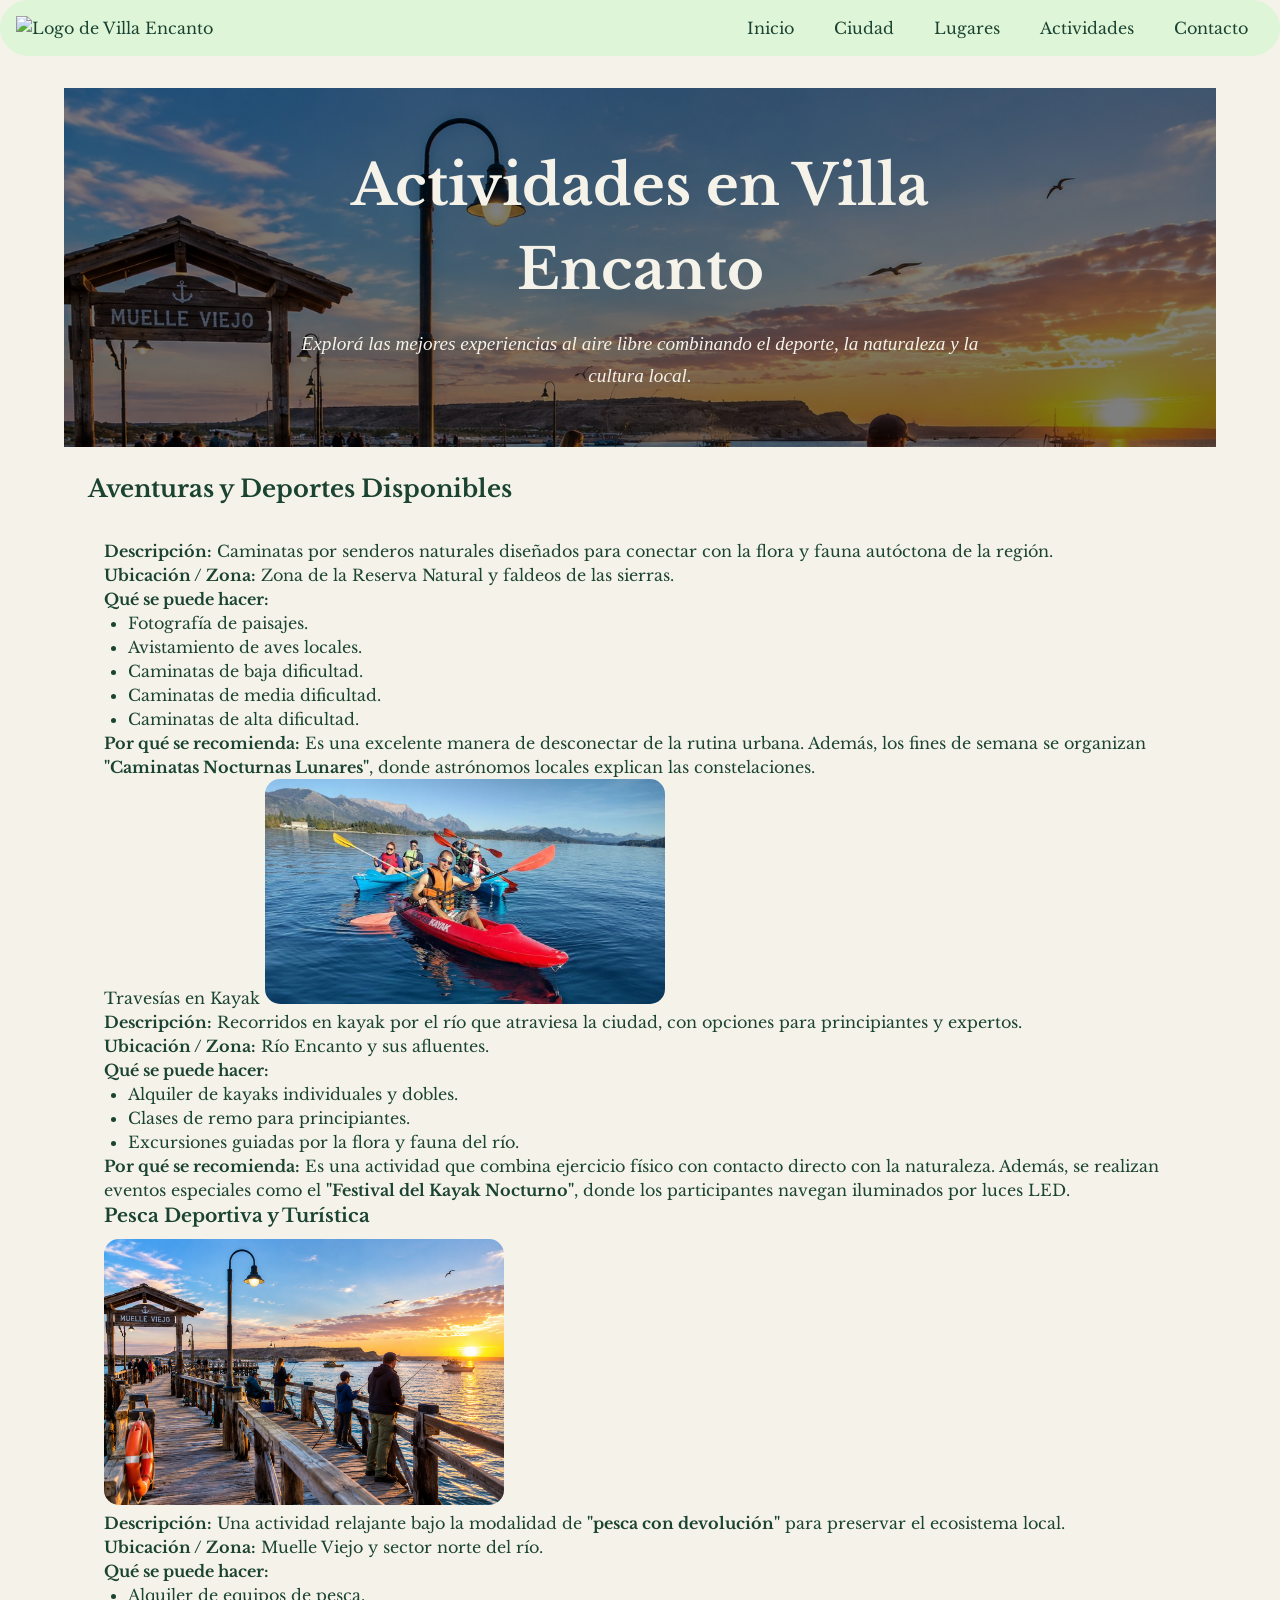
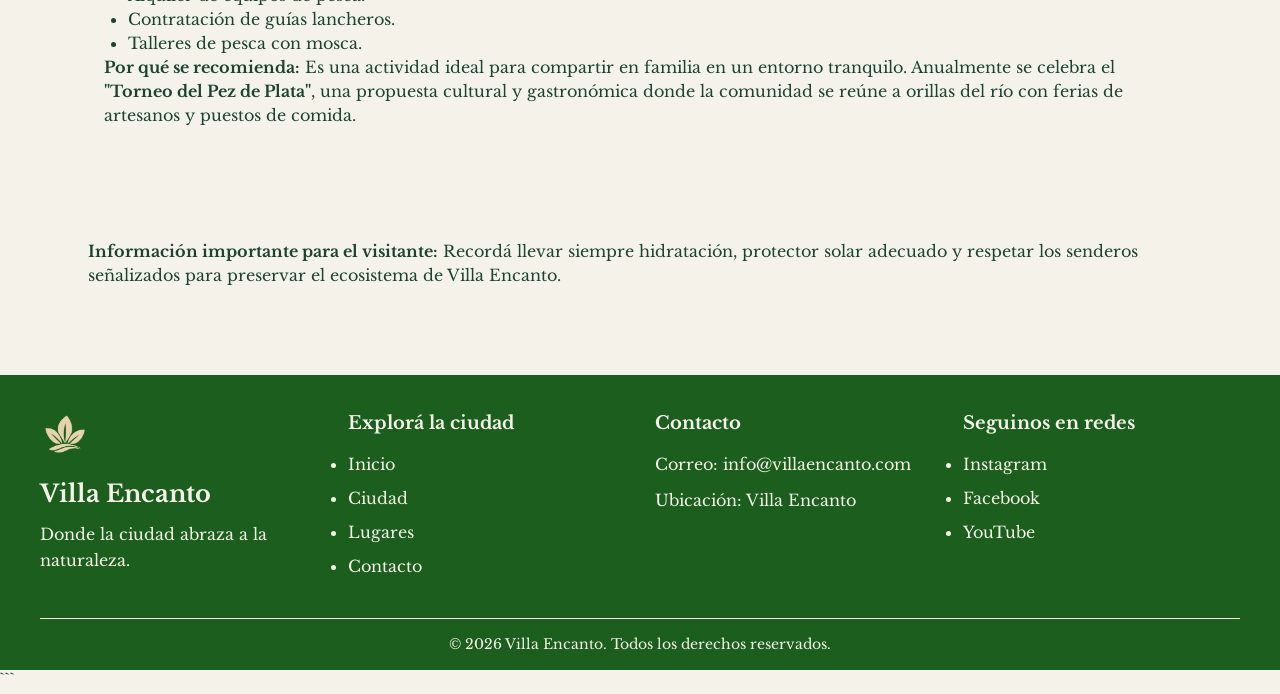
==== commit 0df32071: "Merge pull request #17 from MaruBeRx/maria-becerra Maria becerra" ====
--- a/Actividades.html
+++ b/Actividades.html
@@ -22,7 +22,7 @@
 
         <!-- ENCABEZADO -->
         <header>
-            <div class="Encabezado-logo">
+            <div class="encabezado-logo">
                 <img
                     src="Imagenes/LOGO - Villa encanto.png"
                     alt="Logo de Villa Encanto"
@@ -219,10 +219,9 @@
 
                     <ul>
                         <li><a href="index.html">Inicio</a></li>
-                        <li><a href="ciudad.html">Nuestra ciudad</a></li>
-                        <li><a href="lugares.html">Lugares turísticos</a></li>
-                        <li><a href="actividades.html">Actividades</a></li>
-                        <li><a href="contacto.html">Contacto</a></li>
+                            <li><a href="ciudad.html">Ciudad</a></li>
+                            <li><a href="lugares.html">Lugares</a></li>
+                            <li><a href="contacto.html">Contacto</a></li>
                     </ul>
                 </div>
 
--- a/CSS/estilos.css
+++ b/CSS/estilos.css
@@ -43,7 +43,7 @@
 
     background-color: var(--color-secundario-fondo);
     padding: 1rem;
-    text-align: left;
+    
 
     border-radius: 60px;
 }
@@ -51,22 +51,25 @@
 /* MENÚ DE NAVEGACIÓN */
 
 nav {
-    margin-top: 1.5rem 0;
+    margin-top: 0;
+    order: 2;
+}
+.encabezado-logo {
     order: 1;
-}
-.encabezado-logo {
-    order: 2;
+    flex-shrink: 0;
 }
 
 .encabezado-logo img {
-    max-width: 100%;
+    width: 300px;
     height: auto;
 }
+
+
 nav ul {
     display: flex;
-    justify-content: right;
+    justify-content: flex-end;
     align-items: center;
-    gap: 1.5rem;
+    gap: 0.5em;
     list-style: none;
     flex-wrap: wrap;
 }
@@ -203,8 +206,8 @@
 /* footer */
 
 #pie-pagina {
-    background-color: #1b5e1d;
-    color: #e7ffe8;
+    background-color:var(--color-cuaternario-fondo);
+    color: var(--color-secundario-texto);
     padding: 35px 40px 15px;
 }
 
@@ -243,7 +246,7 @@
 /* Listas */
 
 #pie-pagina ul {
-    list-style: none;
+    list-style: disc; /* Cambiado de "none" a "disc" para mostrar viñetas */
     padding: 0;
     margin: 0;
 }
@@ -255,13 +258,13 @@
 /* Enlaces */
 
 #pie-pagina a {
-    color: #e7ffe8;
+    color: var(--color-secundario-texto);
     text-decoration: none;
     transition: color 0.3s;
 }
 
 #pie-pagina a:hover {
-    color: #ffffff;
+    color: var(--color-secundario-texto);
     text-decoration: underline;
 }
 
@@ -275,7 +278,7 @@
 /* Derechos de autor */
 
 .footer-derechos {
-    border-top: 1px solid #e7ffe8;
+    border-top: 1px solid var(--color-secundario-texto);
     text-align: center;
     margin-top: 30px;
     padding-top: 15px;
@@ -285,6 +288,22 @@
 .footer-derechos p {
     margin: 0;
 }
+
+.botoncito a{
+    display: inline-block;
+    margin-top: 1rem;
+    padding: 0.8rem 1.5rem;
+
+    background-color: var(--color-cuaternario-fondo);
+    color: var(--color-secundario-texto);
+    text-decoration: none;
+    font-weight: bold;
+    border-radius: 40px;
+
+    transition: 0.3s;
+}
+
+/*-------------------------------------------------------------------------------------------------------*/
 
 section {
     margin-bottom: 2rem;
